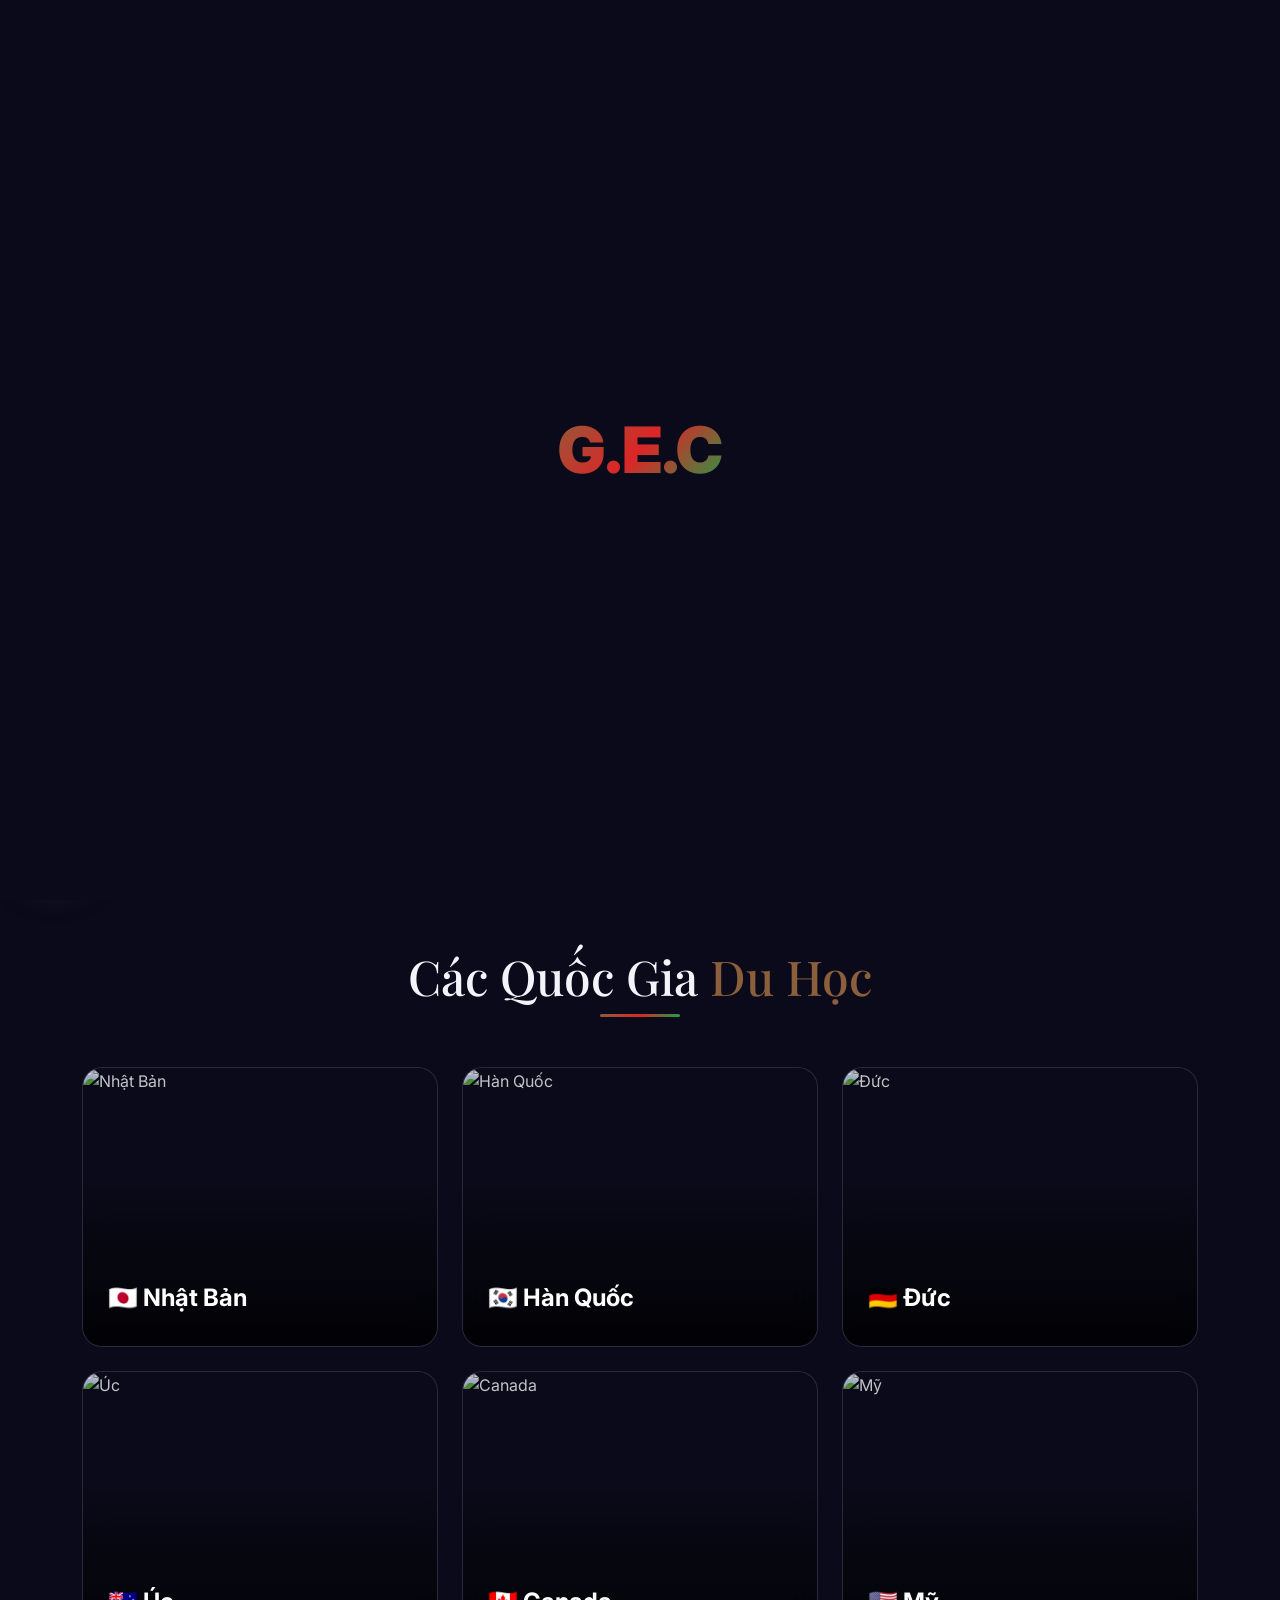
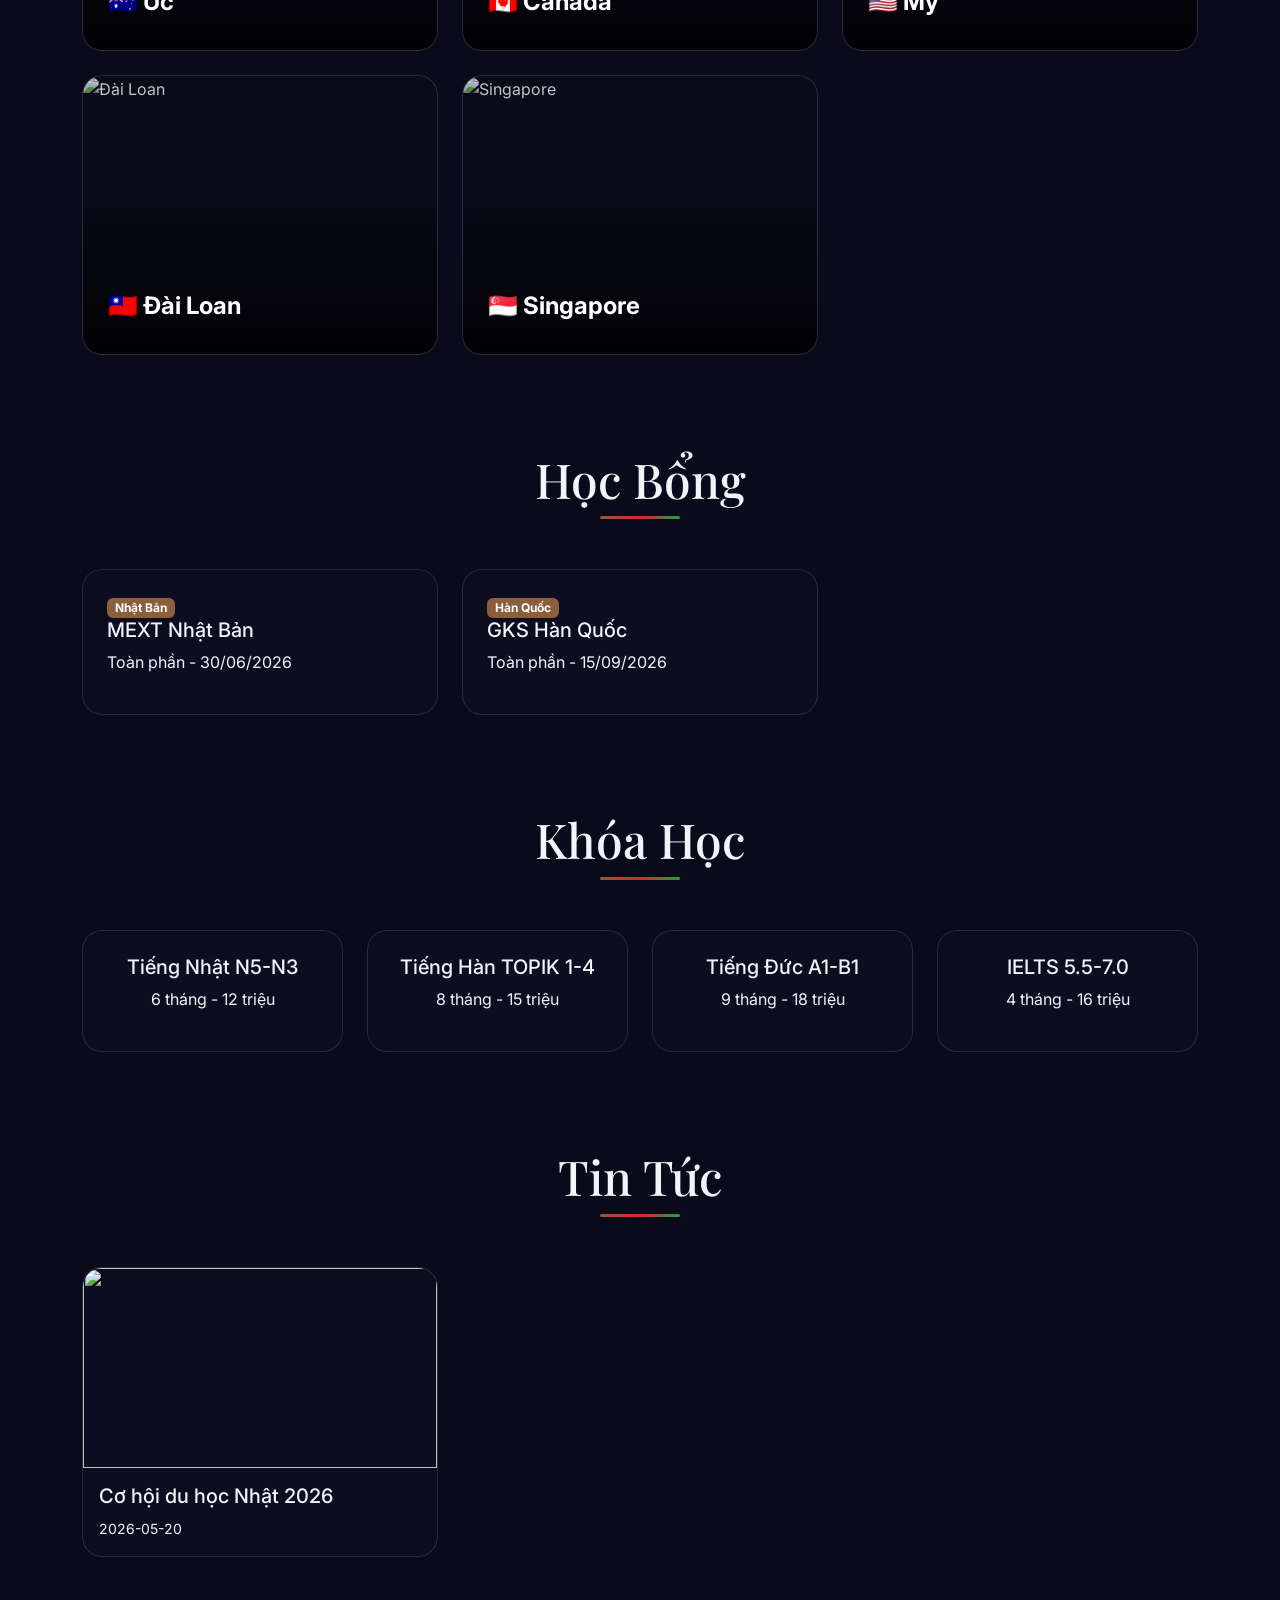
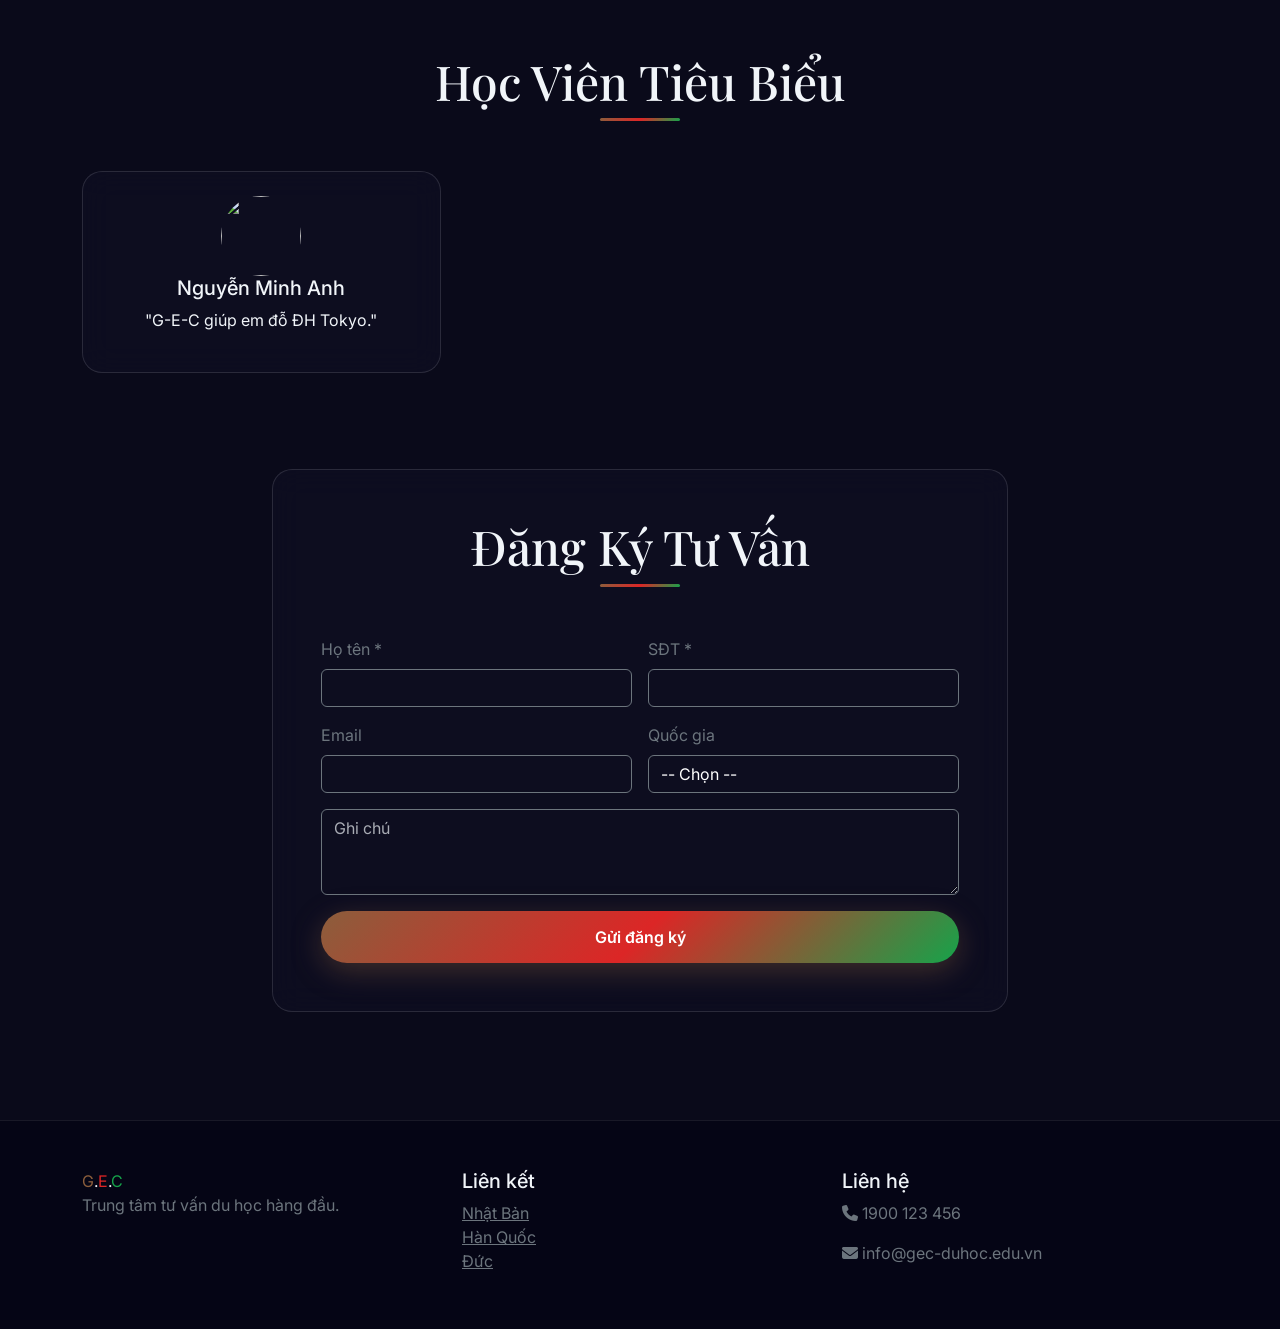
==== index.html @ 35c741fc "Create index.html" ====
<!DOCTYPE html>
<html lang="vi" data-bs-theme="dark">
<head>
  <meta charset="UTF-8">
  <meta name="viewport" content="width=device-width, initial-scale=1.0">
  <title>G-E-C Du Học - Chắp Cánh Ước Mơ Toàn Cầu</title>
  <link href="https://fonts.googleapis.com/css2?family=Inter:wght@300..900&family=Playfair+Display:wght@600;700;800&display=swap" rel="stylesheet">
  <link rel="stylesheet" href="https://cdnjs.cloudflare.com/ajax/libs/font-awesome/6.5.1/css/all.min.css">
  <link rel="stylesheet" href="https://cdn.jsdelivr.net/npm/aos@2.3.4/dist/aos.css">
  <link rel="stylesheet" href="https://cdn.jsdelivr.net/npm/swiper@11/swiper-bundle.min.css">
  <link href="https://cdn.jsdelivr.net/npm/bootstrap@5.3.3/dist/css/bootstrap.min.css" rel="stylesheet">
  <link rel="stylesheet" href="css/style.css">
</head>
<body>
  <div id="loading-screen" style="position:fixed;inset:0;background:#0a0a1a;display:flex;align-items:center;justify-content:center;z-index:99999;">
    <div style="font-size:4rem;font-weight:900;background:linear-gradient(135deg,#8B5E3C,#DC2626,#16A34A);-webkit-background-clip:text;-webkit-text-fill-color:transparent;">G.E.C</div>
  </div>

  <nav class="navbar navbar-expand-lg navbar-glass fixed-top">
    <div class="container">
      <a class="navbar-brand" href="index.html"><span class="logo-g">G</span>.<span class="logo-e">E</span>.<span class="logo-c">C</span> <small style="color:#cbd5e1;">Du Học</small></a>
      <button class="navbar-toggler" type="button" data-bs-toggle="collapse" data-bs-target="#navbarNav">
        <span class="navbar-toggler-icon" style="filter:invert(1)"></span>
      </button>
      <div class="collapse navbar-collapse" id="navbarNav">
        <ul class="navbar-nav ms-auto">
          <li class="nav-item"><a class="nav-link active" href="index.html">Trang chủ</a></li>
          <li class="nav-item"><a class="nav-link" href="#duhoc">Du học</a></li>
          <li class="nav-item"><a class="nav-link" href="#hocbong">Học bổng</a></li>
          <li class="nav-item"><a class="nav-link" href="#khoahoc">Khóa học</a></li>
          <li class="nav-item"><a class="nav-link" href="#tintuc">Tin tức</a></li>
          <li class="nav-item"><a class="nav-link" href="#hocvien">Học viên</a></li>
          <li class="nav-item"><a class="nav-link" href="#dangky">Đăng ký</a></li>
          <li class="nav-item"><button class="theme-toggle ms-2" id="themeToggle" style="background:transparent;border:none;color:#fff;font-size:1.2rem;"><i class="fas fa-moon"></i></button></li>
        </ul>
      </div>
    </div>
  </nav>

  <section class="hero-section" id="home">
    <div class="container hero-content">
      <div class="row align-items-center">
        <div class="col-lg-7">
          <h1 class="hero-title">Chắp Cánh <span class="highlight">Ước Mơ</span> Toàn Cầu</h1>
          <p class="text-secondary mb-4">Đồng hành cùng 5.000+ học viên chinh phục tri thức tại các quốc gia phát triển.</p>
          <div class="d-flex gap-3">
            <a href="#dangky" class="btn-glow">Đăng ký tư vấn</a>
            <a href="#duhoc" class="btn btn-outline-light rounded-pill px-4 py-2">Khám phá</a>
          </div>
        </div>
        <div class="col-lg-5 d-none d-lg-block text-center">
          <img src="https://placehold.co/400x400/1e1b4b/ffffff?text=G.E.C" alt="GEC" class="glass-card p-3" style="max-width:100%;border-radius:30px;">
        </div>
      </div>
    </div>
  </section>

  <section id="duhoc" class="py-5"><div class="container"><div class="section-title"><h2>Các Quốc Gia <span style="color:var(--brown);">Du Học</span></h2><div class="line"></div></div><div class="row g-4" id="countryGrid"></div></div></section>
  <section id="hocbong" class="py-5"><div class="container"><div class="section-title"><h2>Học Bổng</h2><div class="line"></div></div><div class="row g-4" id="scholarshipGrid"></div></div></section>
  <section id="khoahoc" class="py-5"><div class="container"><div class="section-title"><h2>Khóa Học</h2><div class="line"></div></div><div class="row g-4" id="courseGrid"></div></div></section>
  <section id="tintuc" class="py-5"><div class="container"><div class="section-title"><h2>Tin Tức</h2><div class="line"></div></div><div class="row g-4" id="newsGrid"></div></div></section>
  <section id="hocvien" class="py-5"><div class="container"><div class="section-title"><h2>Học Viên Tiêu Biểu</h2><div class="line"></div></div><div class="swiper studentSwiper"><div class="swiper-wrapper" id="studentSlider"></div><div class="swiper-pagination"></div><div class="swiper-button-next"></div><div class="swiper-button-prev"></div></div></div></section>

  <section id="dangky" class="py-5">
    <div class="container">
      <div class="row justify-content-center"><div class="col-lg-8">
        <div class="glass-card p-4 p-md-5">
          <div class="section-title"><h2>Đăng Ký Tư Vấn</h2><div class="line"></div></div>
          <form id="registerForm">
            <div class="row g-3">
              <div class="col-md-6"><label class="form-label text-secondary">Họ tên *</label><input type="text" class="form-control bg-transparent text-white border-secondary" id="regName" required></div>
              <div class="col-md-6"><label class="form-label text-secondary">SĐT *</label><input type="tel" class="form-control bg-transparent text-white border-secondary" id="regPhone" required></div>
              <div class="col-md-6"><label class="form-label text-secondary">Email</label><input type="email" class="form-control bg-transparent text-white border-secondary" id="regEmail"></div>
              <div class="col-md-6"><label class="form-label text-secondary">Quốc gia</label><select class="form-select bg-transparent text-white border-secondary" id="regCountry"></select></div>
              <div class="col-12"><textarea class="form-control bg-transparent text-white border-secondary" rows="3" placeholder="Ghi chú" id="regNote"></textarea></div>
              <div class="col-12"><button type="submit" class="btn-glow w-100">Gửi đăng ký</button></div>
            </div>
          </form>
          <div id="registerSuccess" class="text-center mt-3 d-none"><i class="fas fa-check-circle text-success fa-3x"></i><p class="mt-2">Đăng ký thành công!</p></div>
        </div>
      </div></div>
    </div>
  </section>

  <footer class="py-5"><div class="container"><div class="row"><div class="col-md-4"><div class="footer-logo"><span class="logo-g">G</span>.<span class="logo-e">E</span>.<span class="logo-c">C</span></div><p class="text-secondary">Trung tâm tư vấn du học hàng đầu.</p></div><div class="col-md-4"><h5>Liên kết</h5><a href="nhatban.html" class="d-block text-secondary">Nhật Bản</a><a href="hanquoc.html" class="d-block text-secondary">Hàn Quốc</a><a href="duc.html" class="d-block text-secondary">Đức</a></div><div class="col-md-4"><h5>Liên hệ</h5><p class="text-secondary"><i class="fas fa-phone"></i> <span id="footerPhone">1900 123 456</span></p><p class="text-secondary"><i class="fas fa-envelope"></i> <span id="footerEmail">info@gec-duhoc.edu.vn</span></p></div></div></div></footer>

  <div class="ai-chat-bubble"><button class="ai-chat-btn" id="aiChatToggle"><i class="fas fa-robot"></i></button></div>
  <div class="ai-chat-window" id="aiChatWindow">
    <div class="ai-chat-header p-3 d-flex align-items-center gap-2" style="background:rgba(139,94,60,0.3);">
      <div style="width:40px;height:40px;border-radius:50%;background:var(--gradient-1);display:flex;align-items:center;justify-content:center;"><i class="fas fa-robot"></i></div>
      <div><strong>AI Tư Vấn</strong><br><small>24/7</small></div>
      <button class="btn-close btn-close-white ms-auto" id="aiChatClose"></button>
    </div>
    <div class="ai-chat-messages" id="aiChatMessages"><div class="ai-message bot">👋 Chào bạn, tôi có thể giúp gì?</div></div>
    <div class="ai-chat-input"><input type="text" placeholder="Nhập câu hỏi..." id="aiChatInput"><button id="aiChatSend"><i class="fas fa-paper-plane"></i></button></div>
  </div>

  <div class="floating-dock">
    <div class="dock-menu" id="dockMenu"></div>
    <button class="dock-toggle" id="dockToggle"><i class="fas fa-comments"></i></button>
  </div>

  <script src="https://cdn.jsdelivr.net/npm/bootstrap@5.3.3/dist/js/bootstrap.bundle.min.js"></script>
  <script src="https://cdn.jsdelivr.net/npm/aos@2.3.4/dist/aos.js"></script>
  <script src="https://cdn.jsdelivr.net/npm/swiper@11/swiper-bundle.min.js"></script>
  <script src="js/gist-api.js"></script>
  <script src="js/app.js"></script>
  <script>
    document.getElementById('themeToggle').onclick = () => {
      const html = document.documentElement;
      const next = html.getAttribute('data-bs-theme') === 'dark' ? 'light' : 'dark';
      html.setAttribute('data-bs-theme', next);
      document.getElementById('themeToggle').innerHTML = next==='dark' ? '<i class="fas fa-moon"></i>' : '<i class="fas fa-sun"></i>';
      localStorage.setItem('gec_theme', next);
    };
    window.addEventListener('load', () => {
      // Cập nhật select quốc gia
      const select = document.getElementById('regCountry');
      if (select && siteData) {
        select.innerHTML = '<option value="">-- Chọn --</option>' + siteData.countries.map(c => `<option>${c.name}</option>`).join('');
      }
      // Cập nhật footer liên hệ
      document.getElementById('footerPhone').textContent = siteData.siteConfig.phone;
      document.getElementById('footerEmail').textContent = siteData.siteConfig.email;
    });
  </script>
</body>
</html>
---- css/style.css ----
:root {
  --brown: #8B5E3C;
  --red: #DC2626;
  --green: #16A34A;
  --primary: var(--brown);
  --secondary: var(--red);
  --accent: var(--green);
  --glass-bg: rgba(255, 255, 255, 0.05);
  --glass-border: rgba(255, 255, 255, 0.12);
  --text-primary: #f1f5f9;
  --text-secondary: #cbd5e1;
  --bg-dark: #0a0a1a;
  --bg-card: rgba(15, 15, 35, 0.7);
  --gradient-1: linear-gradient(135deg, var(--brown), var(--red), var(--green));
  --gradient-2: linear-gradient(135deg, #1e1b4b, #0f0a2e, #0a1a2e);
}
[data-bs-theme="light"] {
  --glass-bg: rgba(255, 255, 255, 0.6);
  --glass-border: rgba(0, 0, 0, 0.1);
  --text-primary: #1e293b;
  --text-secondary: #475569;
  --bg-dark: #f8fafc;
  --bg-card: rgba(255, 255, 255, 0.8);
}
* { margin:0; padding:0; box-sizing:border-box; }
body {
  font-family: 'Inter', sans-serif;
  background: var(--bg-dark);
  color: var(--text-primary);
  overflow-x: hidden;
  transition: background 0.5s, color 0.5s;
}
.glass {
  background: var(--glass-bg);
  backdrop-filter: blur(20px);
  -webkit-backdrop-filter: blur(20px);
  border: 1px solid var(--glass-border);
  border-radius: 20px;
}
.glass-card {
  background: var(--bg-card);
  backdrop-filter: blur(15px);
  -webkit-backdrop-filter: blur(15px);
  border: 1px solid var(--glass-border);
  border-radius: 20px;
  transition: all 0.4s;
  overflow: hidden;
}
.glass-card:hover {
  transform: translateY(-8px);
  box-shadow: 0 20px 60px rgba(0,0,0,0.3);
}
.navbar-glass {
  background: rgba(10,10,26,0.7);
  backdrop-filter: blur(30px);
  border-bottom: 1px solid rgba(255,255,255,0.08);
  padding: 12px 0;
  transition: 0.4s;
}
.navbar-glass.scrolled {
  background: rgba(10,10,26,0.9);
  box-shadow: 0 4px 30px rgba(0,0,0,0.5);
  padding: 8px 0;
}
.navbar-brand { font-weight:900; font-size:1.8rem; }
.logo-g { color: var(--brown); }
.logo-e { color: var(--red); }
.logo-c { color: var(--green); }
.hero-section {
  min-height: 100vh;
  display: flex;
  align-items: center;
  background: var(--gradient-2);
  position: relative;
  overflow: hidden;
}
.hero-content { position: relative; z-index:2; padding: 120px 0 60px; }
.hero-title {
  font-family: 'Playfair Display', serif;
  font-size: clamp(2.5rem, 6vw, 5rem);
  font-weight: 800;
}
.highlight {
  background: var(--gradient-1);
  -webkit-background-clip: text;
  -webkit-text-fill-color: transparent;
}
.btn-glow {
  padding: 14px 36px;
  border-radius: 50px;
  background: var(--gradient-1);
  color: #fff;
  font-weight: 600;
  border: none;
  box-shadow: 0 8px 30px rgba(139,94,60,0.4);
  text-decoration: none;
  display: inline-block;
  transition: 0.4s;
}
.btn-glow:hover { transform: translateY(-3px); box-shadow: 0 12px 40px rgba(220,38,38,0.5); color: #fff; }
.section-title { text-align: center; margin-bottom: 50px; }
.section-title h2 { font-family: 'Playfair Display', serif; font-size: clamp(2rem,4vw,3rem); }
.section-title .line { width: 80px; height: 3px; border-radius: 3px; background: var(--gradient-1); margin: 0 auto; }
.country-card {
  display: block;
  position: relative;
  border-radius: 20px;
  overflow: hidden;
  height: 280px;
  cursor: pointer;
  text-decoration: none;
  color: inherit;
  transition: 0.4s;
}
.country-card img { width: 100%; height: 100%; object-fit: cover; transition: 0.6s; }
.country-card:hover img { transform: scale(1.1); }
.country-overlay {
  position: absolute; inset: 0;
  background: linear-gradient(to top, rgba(0,0,0,0.85) 0%, rgba(0,0,0,0.2) 60%);
  display: flex; flex-direction: column; justify-content: flex-end; padding: 25px;
}
.country-overlay h4 { color: #fff; font-weight: 700; }

/* AI Chat */
.ai-chat-bubble { position: fixed; bottom: 25px; left: 25px; z-index: 9991; }
.ai-chat-btn {
  width: 60px; height: 60px; border-radius: 50%;
  background: var(--gradient-1); border: none; color: #fff;
  font-size: 1.5rem; box-shadow: 0 8px 35px rgba(139,94,60,0.6);
  animation: pulse-glow 2s infinite; cursor: pointer;
}
@keyframes pulse-glow {
  0%,100% { box-shadow: 0 8px 35px rgba(139,94,60,0.6); }
  50% { box-shadow: 0 8px 50px rgba(220,38,38,0.8); }
}
.ai-chat-window {
  position: fixed; bottom: 100px; left: 25px; width: 380px; max-width: 90vw;
  max-height: 550px; background: rgba(15,15,35,0.95); backdrop-filter: blur(30px);
  border: 1px solid rgba(255,255,255,0.15); border-radius: 20px;
  display: flex; flex-direction: column;
  transform: scale(0); opacity: 0; transform-origin: bottom left;
  transition: 0.4s; z-index: 9992;
}
.ai-chat-window.open { transform: scale(1); opacity: 1; }
.ai-chat-messages { flex:1; overflow-y:auto; padding:16px; display:flex; flex-direction:column; gap:10px; max-height:350px; }
.ai-message { padding:10px 16px; border-radius:16px; max-width:85%; font-size:0.9rem; }
.ai-message.bot { background: rgba(255,255,255,0.08); align-self:flex-start; }
.ai-message.user { background: rgba(139,94,60,0.4); align-self:flex-end; }
.ai-chat-input { padding:12px 16px; border-top:1px solid rgba(255,255,255,0.1); display:flex; gap:8px; }
.ai-chat-input input { flex:1; background: rgba(255,255,255,0.06); border:1px solid rgba(255,255,255,0.15); border-radius:25px; padding:10px 18px; color:#fff; outline:none; }
.ai-chat-input button { width:42px; height:42px; border-radius:50%; background:var(--gradient-1); border:none; color:#fff; }

/* Floating Dock */
.floating-dock { position: fixed; bottom: 25px; right: 25px; z-index: 9990; display: flex; flex-direction: column; gap: 8px; }
.dock-item { width:48px; height:48px; border-radius:50%; background:var(--glass-bg); backdrop-filter:blur(15px); border:1px solid var(--glass-border); display:flex; align-items:center; justify-content:center; color:#fff; font-size:1.2rem; transition:0.3s; text-decoration:none; }
.dock-item:hover { transform:scale(1.15); background: rgba(139,94,60,0.3); }
.dock-toggle { width:48px; height:48px; border-radius:50%; background:var(--gradient-1); border:none; color:#fff; font-size:1.4rem; cursor:pointer; }
.dock-menu { max-height:0; overflow:hidden; transition:max-height 0.4s; display:flex; flex-direction:column; gap:8px; }
.dock-menu.open { max-height:500px; }

footer { background: rgba(5,5,20,0.9); padding: 60px 0 30px; margin-top: 60px; border-top: 1px solid rgba(255,255,255,0.08); }
.form-control, .form-select { background: rgba(255,255,255,0.06); border: 1px solid rgba(255,255,255,0.15); color: #fff; }
.form-control:focus { background: rgba(255,255,255,0.1); color: #fff; box-shadow: 0 0 0 0.25rem rgba(139,94,60,0.25); }
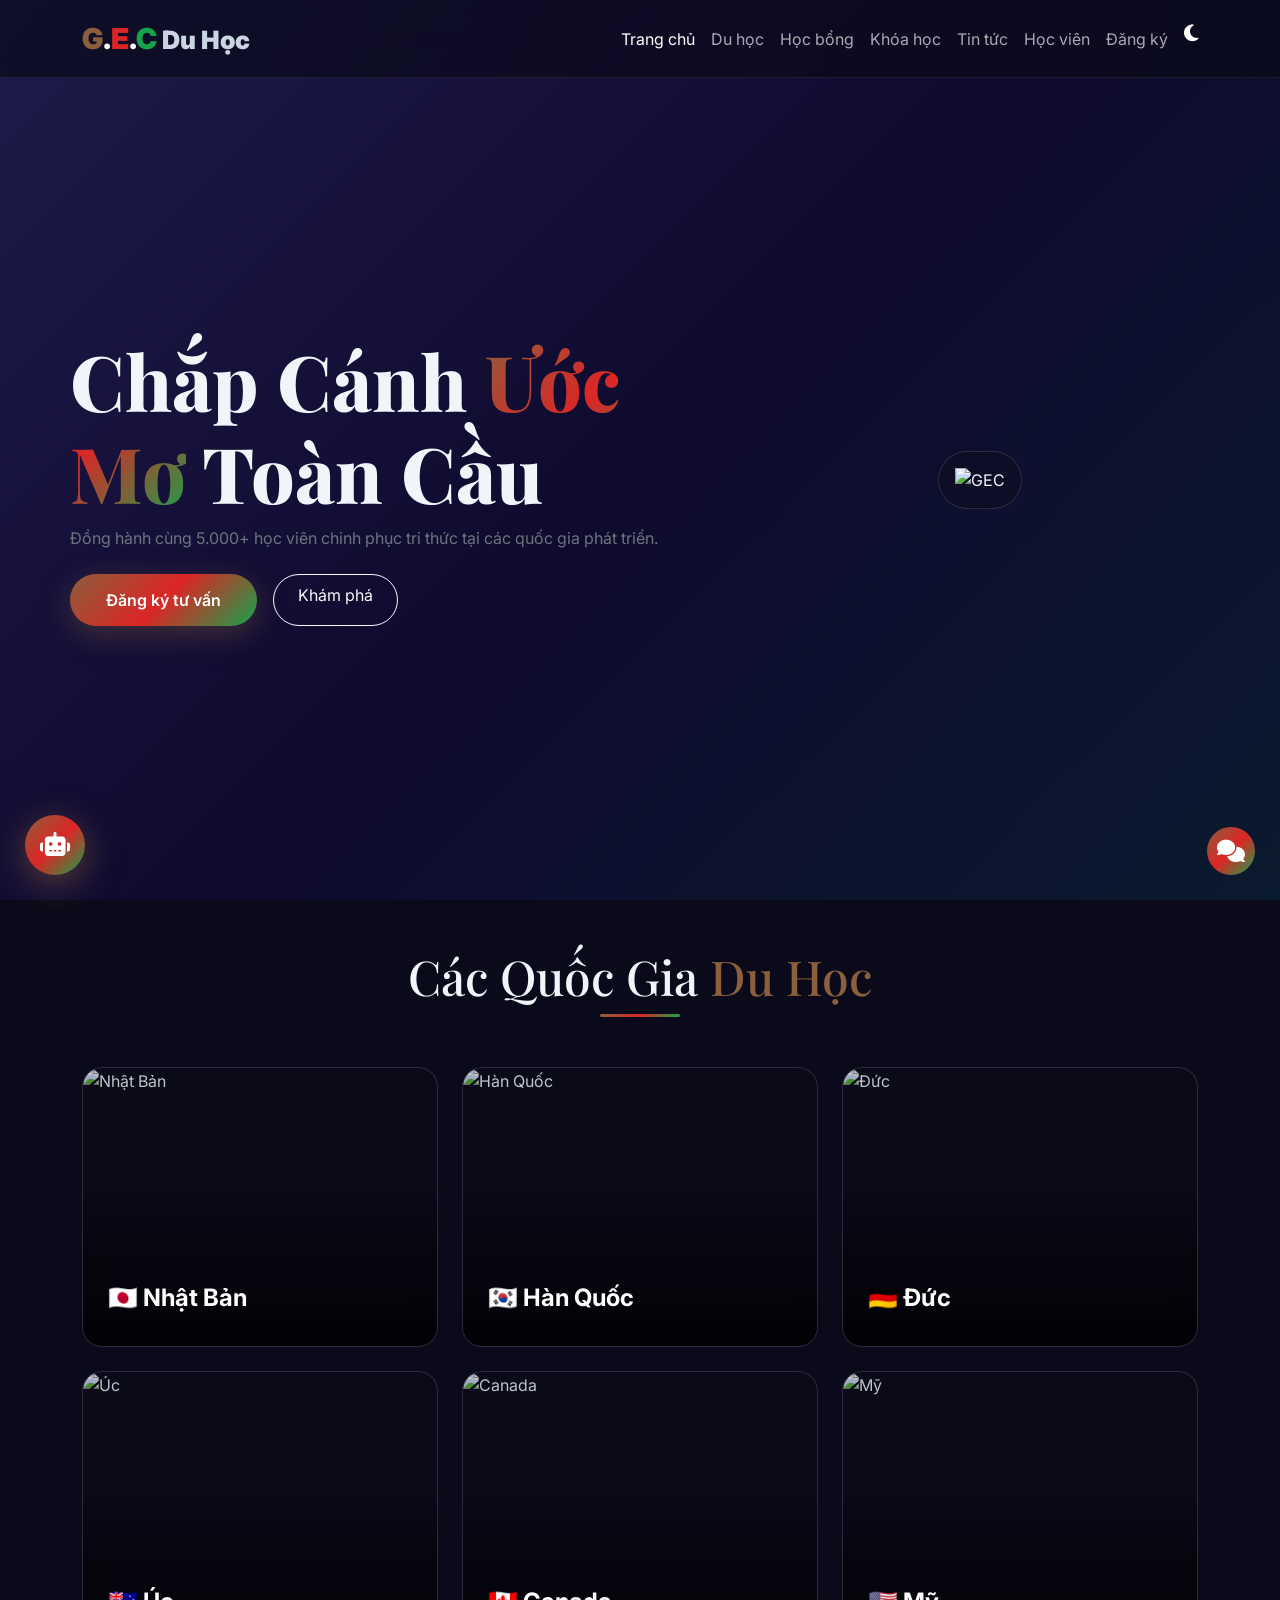
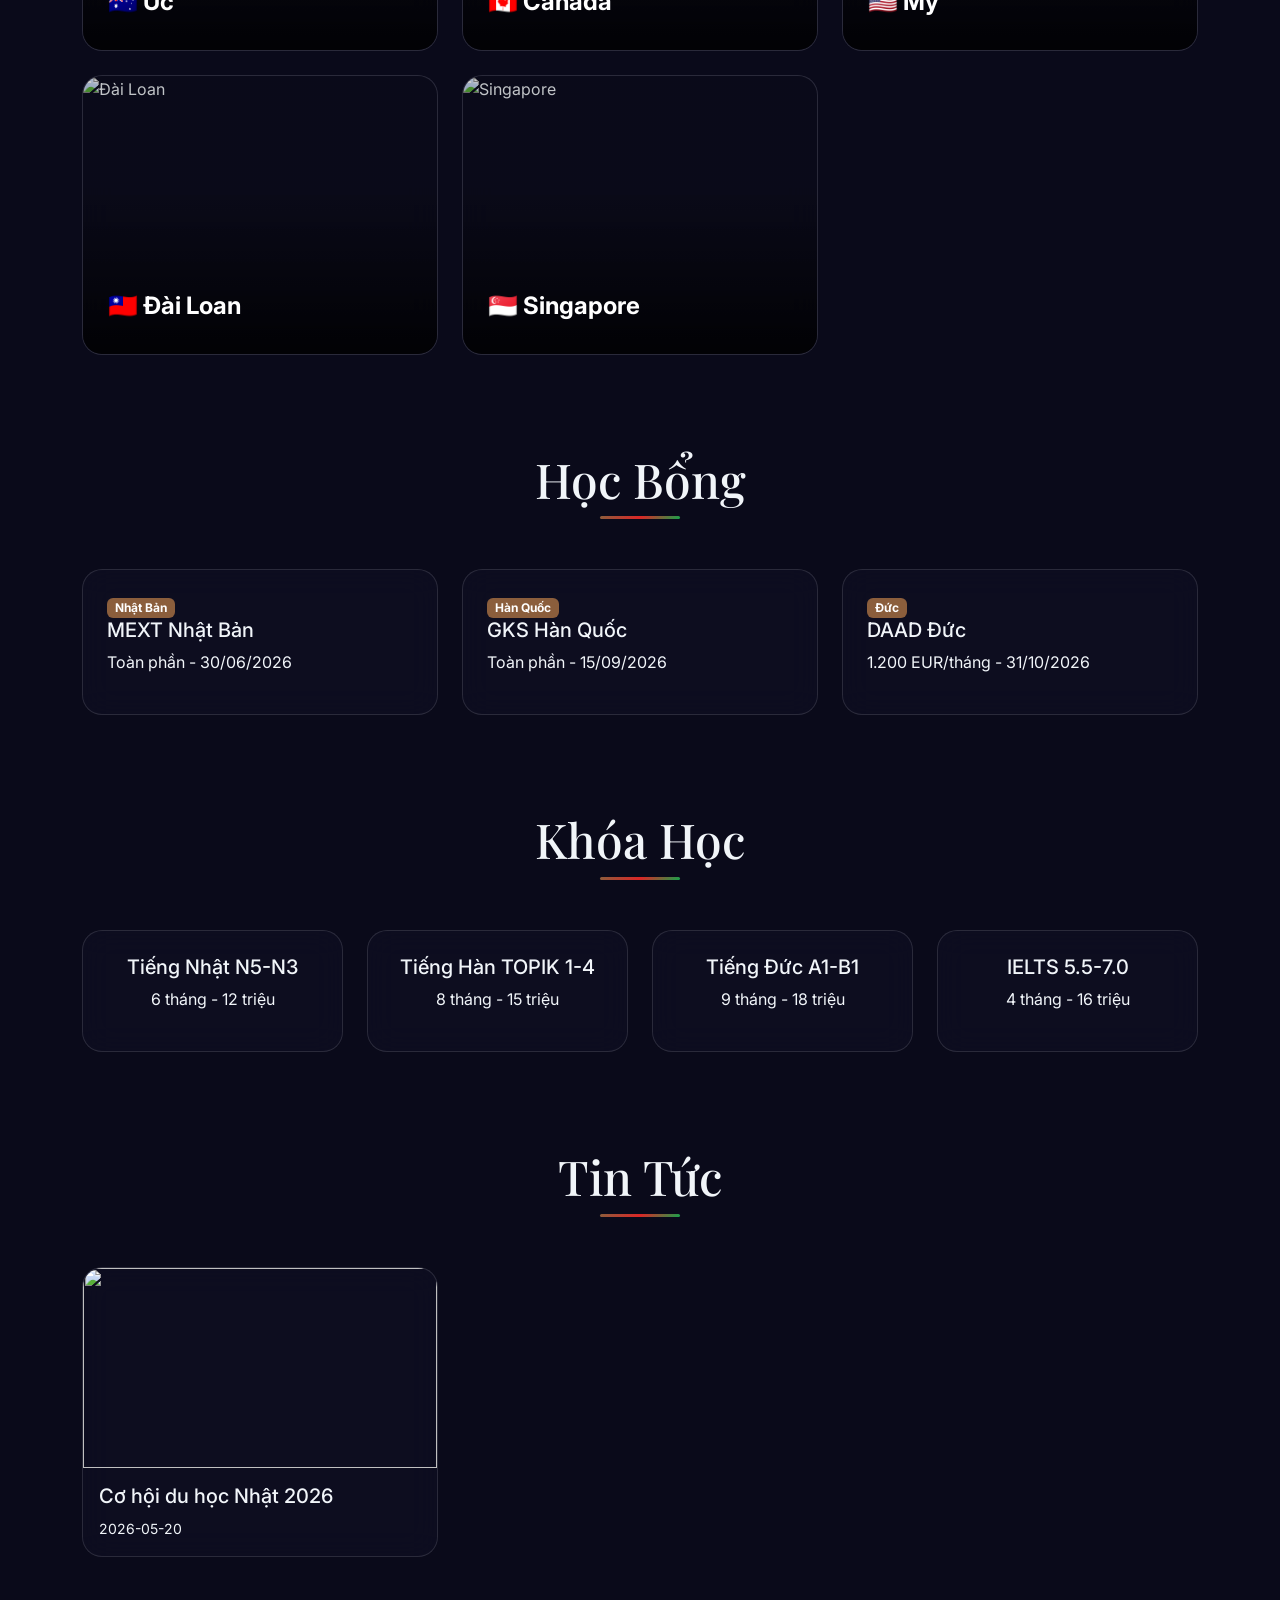
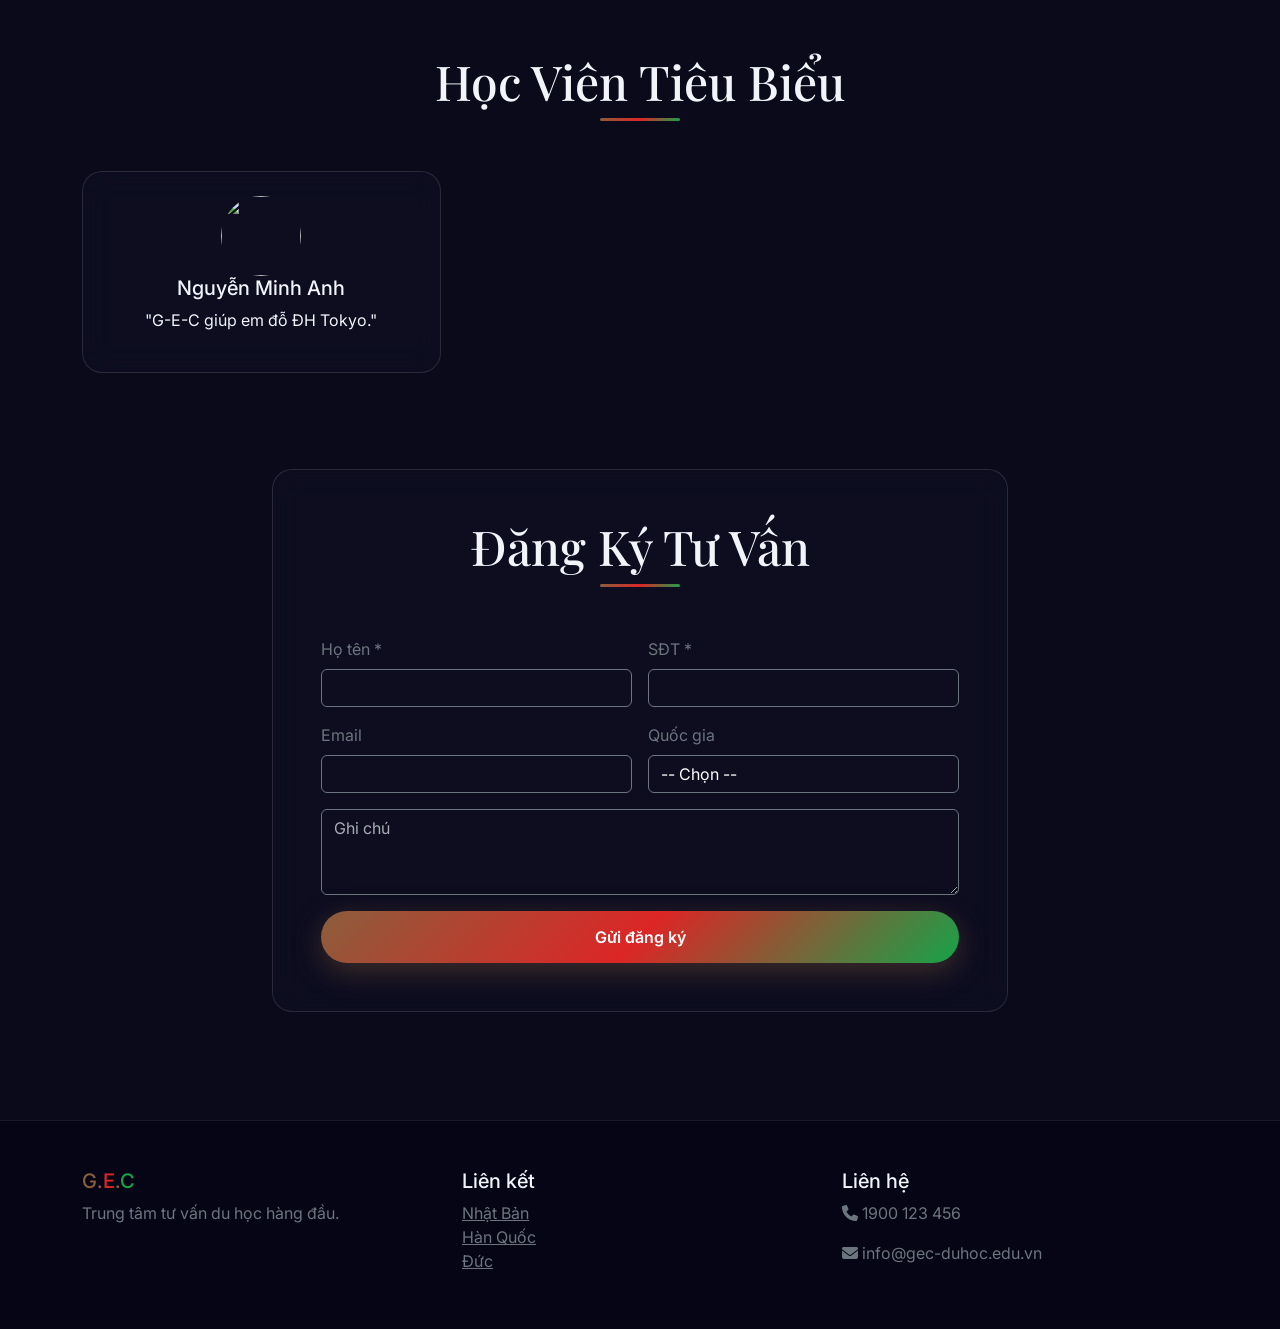
==== commit 631f7062: "Update index.html" ====
--- a/index.html
+++ b/index.html
@@ -4,6 +4,8 @@
   <meta charset="UTF-8">
   <meta name="viewport" content="width=device-width, initial-scale=1.0">
   <title>G-E-C Du Học - Chắp Cánh Ước Mơ Toàn Cầu</title>
+  <meta name="description" content="Trung tâm du học G-E-C - Nhật, Hàn, Đức, Úc, Canada, Mỹ, Đài Loan, Singapore">
+  <link id="dynamicFavicon" rel="icon" href="">
   <link href="https://fonts.googleapis.com/css2?family=Inter:wght@300..900&family=Playfair+Display:wght@600;700;800&display=swap" rel="stylesheet">
   <link rel="stylesheet" href="https://cdnjs.cloudflare.com/ajax/libs/font-awesome/6.5.1/css/all.min.css">
   <link rel="stylesheet" href="https://cdn.jsdelivr.net/npm/aos@2.3.4/dist/aos.css">
@@ -12,10 +14,18 @@
   <link rel="stylesheet" href="css/style.css">
 </head>
 <body>
-  <div id="loading-screen" style="position:fixed;inset:0;background:#0a0a1a;display:flex;align-items:center;justify-content:center;z-index:99999;">
-    <div style="font-size:4rem;font-weight:900;background:linear-gradient(135deg,#8B5E3C,#DC2626,#16A34A);-webkit-background-clip:text;-webkit-text-fill-color:transparent;">G.E.C</div>
+  <!-- Loading screen -->
+  <div id="loading-screen" style="position:fixed;inset:0;background:#0a0a1a;display:flex;flex-direction:column;align-items:center;justify-content:center;z-index:99999;transition:opacity 0.6s;">
+    <img id="loaderLogo" src="" style="max-width:150px;max-height:150px;object-fit:contain;display:none;">
+    <div id="loaderText" style="font-size:4rem;font-weight:900;letter-spacing:2px;">
+      <span style="color:#8B5E3C;">G</span>.
+      <span style="color:#DC2626;">E</span>.
+      <span style="color:#16A34A;">C</span>
+    </div>
+    <div style="width:50px;height:50px;border:3px solid rgba(255,255,255,0.1);border-top-color:#16A34A;border-radius:50%;animation:spin 0.8s linear infinite;margin-top:20px;"></div>
   </div>
 
+  <!-- Navbar -->
   <nav class="navbar navbar-expand-lg navbar-glass fixed-top">
     <div class="container">
       <a class="navbar-brand" href="index.html"><span class="logo-g">G</span>.<span class="logo-e">E</span>.<span class="logo-c">C</span> <small style="color:#cbd5e1;">Du Học</small></a>
@@ -37,6 +47,7 @@
     </div>
   </nav>
 
+  <!-- Hero -->
   <section class="hero-section" id="home">
     <div class="container hero-content">
       <div class="row align-items-center">
@@ -55,35 +66,87 @@
     </div>
   </section>
 
-  <section id="duhoc" class="py-5"><div class="container"><div class="section-title"><h2>Các Quốc Gia <span style="color:var(--brown);">Du Học</span></h2><div class="line"></div></div><div class="row g-4" id="countryGrid"></div></div></section>
-  <section id="hocbong" class="py-5"><div class="container"><div class="section-title"><h2>Học Bổng</h2><div class="line"></div></div><div class="row g-4" id="scholarshipGrid"></div></div></section>
-  <section id="khoahoc" class="py-5"><div class="container"><div class="section-title"><h2>Khóa Học</h2><div class="line"></div></div><div class="row g-4" id="courseGrid"></div></div></section>
-  <section id="tintuc" class="py-5"><div class="container"><div class="section-title"><h2>Tin Tức</h2><div class="line"></div></div><div class="row g-4" id="newsGrid"></div></div></section>
-  <section id="hocvien" class="py-5"><div class="container"><div class="section-title"><h2>Học Viên Tiêu Biểu</h2><div class="line"></div></div><div class="swiper studentSwiper"><div class="swiper-wrapper" id="studentSlider"></div><div class="swiper-pagination"></div><div class="swiper-button-next"></div><div class="swiper-button-prev"></div></div></div></section>
-
-  <section id="dangky" class="py-5">
+  <!-- Du học -->
+  <section id="duhoc" class="py-5">
     <div class="container">
-      <div class="row justify-content-center"><div class="col-lg-8">
-        <div class="glass-card p-4 p-md-5">
-          <div class="section-title"><h2>Đăng Ký Tư Vấn</h2><div class="line"></div></div>
-          <form id="registerForm">
-            <div class="row g-3">
-              <div class="col-md-6"><label class="form-label text-secondary">Họ tên *</label><input type="text" class="form-control bg-transparent text-white border-secondary" id="regName" required></div>
-              <div class="col-md-6"><label class="form-label text-secondary">SĐT *</label><input type="tel" class="form-control bg-transparent text-white border-secondary" id="regPhone" required></div>
-              <div class="col-md-6"><label class="form-label text-secondary">Email</label><input type="email" class="form-control bg-transparent text-white border-secondary" id="regEmail"></div>
-              <div class="col-md-6"><label class="form-label text-secondary">Quốc gia</label><select class="form-select bg-transparent text-white border-secondary" id="regCountry"></select></div>
-              <div class="col-12"><textarea class="form-control bg-transparent text-white border-secondary" rows="3" placeholder="Ghi chú" id="regNote"></textarea></div>
-              <div class="col-12"><button type="submit" class="btn-glow w-100">Gửi đăng ký</button></div>
-            </div>
-          </form>
-          <div id="registerSuccess" class="text-center mt-3 d-none"><i class="fas fa-check-circle text-success fa-3x"></i><p class="mt-2">Đăng ký thành công!</p></div>
-        </div>
-      </div></div>
+      <div class="section-title"><h2>Các Quốc Gia <span style="color:var(--brown);">Du Học</span></h2><div class="line"></div></div>
+      <div class="row g-4" id="countryGrid"></div>
     </div>
   </section>
 
-  <footer class="py-5"><div class="container"><div class="row"><div class="col-md-4"><div class="footer-logo"><span class="logo-g">G</span>.<span class="logo-e">E</span>.<span class="logo-c">C</span></div><p class="text-secondary">Trung tâm tư vấn du học hàng đầu.</p></div><div class="col-md-4"><h5>Liên kết</h5><a href="nhatban.html" class="d-block text-secondary">Nhật Bản</a><a href="hanquoc.html" class="d-block text-secondary">Hàn Quốc</a><a href="duc.html" class="d-block text-secondary">Đức</a></div><div class="col-md-4"><h5>Liên hệ</h5><p class="text-secondary"><i class="fas fa-phone"></i> <span id="footerPhone">1900 123 456</span></p><p class="text-secondary"><i class="fas fa-envelope"></i> <span id="footerEmail">info@gec-duhoc.edu.vn</span></p></div></div></div></footer>
+  <!-- Học bổng -->
+  <section id="hocbong" class="py-5">
+    <div class="container">
+      <div class="section-title"><h2>Học Bổng</h2><div class="line"></div></div>
+      <div class="row g-4" id="scholarshipGrid"></div>
+    </div>
+  </section>
 
+  <!-- Khóa học -->
+  <section id="khoahoc" class="py-5">
+    <div class="container">
+      <div class="section-title"><h2>Khóa Học</h2><div class="line"></div></div>
+      <div class="row g-4" id="courseGrid"></div>
+    </div>
+  </section>
+
+  <!-- Tin tức -->
+  <section id="tintuc" class="py-5">
+    <div class="container">
+      <div class="section-title"><h2>Tin Tức</h2><div class="line"></div></div>
+      <div class="row g-4" id="newsGrid"></div>
+    </div>
+  </section>
+
+  <!-- Học viên -->
+  <section id="hocvien" class="py-5">
+    <div class="container">
+      <div class="section-title"><h2>Học Viên Tiêu Biểu</h2><div class="line"></div></div>
+      <div class="swiper studentSwiper">
+        <div class="swiper-wrapper" id="studentSlider"></div>
+        <div class="swiper-pagination"></div>
+        <div class="swiper-button-next"></div>
+        <div class="swiper-button-prev"></div>
+      </div>
+    </div>
+  </section>
+
+  <!-- Đăng ký -->
+  <section id="dangky" class="py-5">
+    <div class="container">
+      <div class="row justify-content-center">
+        <div class="col-lg-8">
+          <div class="glass-card p-4 p-md-5">
+            <div class="section-title"><h2>Đăng Ký Tư Vấn</h2><div class="line"></div></div>
+            <form id="registerForm">
+              <div class="row g-3">
+                <div class="col-md-6"><label class="form-label text-secondary">Họ tên *</label><input type="text" class="form-control bg-transparent text-white border-secondary" id="regName" required></div>
+                <div class="col-md-6"><label class="form-label text-secondary">SĐT *</label><input type="tel" class="form-control bg-transparent text-white border-secondary" id="regPhone" required></div>
+                <div class="col-md-6"><label class="form-label text-secondary">Email</label><input type="email" class="form-control bg-transparent text-white border-secondary" id="regEmail"></div>
+                <div class="col-md-6"><label class="form-label text-secondary">Quốc gia</label><select class="form-select bg-transparent text-white border-secondary" id="regCountry"></select></div>
+                <div class="col-12"><textarea class="form-control bg-transparent text-white border-secondary" rows="3" placeholder="Ghi chú" id="regNote"></textarea></div>
+                <div class="col-12"><button type="submit" class="btn-glow w-100">Gửi đăng ký</button></div>
+              </div>
+            </form>
+            <div id="registerSuccess" class="text-center mt-3 d-none"><i class="fas fa-check-circle text-success fa-3x"></i><p class="mt-2">Đăng ký thành công!</p></div>
+          </div>
+        </div>
+      </div>
+    </div>
+  </section>
+
+  <!-- Footer -->
+  <footer class="py-5">
+    <div class="container">
+      <div class="row">
+        <div class="col-md-4"><h5 class="logo-g">G</span>.<span class="logo-e">E</span>.<span class="logo-c">C</span></h5><p class="text-secondary">Trung tâm tư vấn du học hàng đầu.</p></div>
+        <div class="col-md-4"><h5>Liên kết</h5><a href="nhatban.html" class="d-block text-secondary">Nhật Bản</a><a href="hanquoc.html" class="d-block text-secondary">Hàn Quốc</a><a href="duc.html" class="d-block text-secondary">Đức</a></div>
+        <div class="col-md-4"><h5>Liên hệ</h5><p class="text-secondary"><i class="fas fa-phone"></i> <span id="footerPhone"></span></p><p class="text-secondary"><i class="fas fa-envelope"></i> <span id="footerEmail"></span></p></div>
+      </div>
+    </div>
+  </footer>
+
+  <!-- AI Chat & Dock -->
   <div class="ai-chat-bubble"><button class="ai-chat-btn" id="aiChatToggle"><i class="fas fa-robot"></i></button></div>
   <div class="ai-chat-window" id="aiChatWindow">
     <div class="ai-chat-header p-3 d-flex align-items-center gap-2" style="background:rgba(139,94,60,0.3);">
@@ -111,17 +174,14 @@
       const next = html.getAttribute('data-bs-theme') === 'dark' ? 'light' : 'dark';
       html.setAttribute('data-bs-theme', next);
       document.getElementById('themeToggle').innerHTML = next==='dark' ? '<i class="fas fa-moon"></i>' : '<i class="fas fa-sun"></i>';
-      localStorage.setItem('gec_theme', next);
     };
     window.addEventListener('load', () => {
-      // Cập nhật select quốc gia
+      document.getElementById('footerPhone').textContent = siteData.siteConfig.phone;
+      document.getElementById('footerEmail').textContent = siteData.siteConfig.email;
       const select = document.getElementById('regCountry');
       if (select && siteData) {
         select.innerHTML = '<option value="">-- Chọn --</option>' + siteData.countries.map(c => `<option>${c.name}</option>`).join('');
       }
-      // Cập nhật footer liên hệ
-      document.getElementById('footerPhone').textContent = siteData.siteConfig.phone;
-      document.getElementById('footerEmail').textContent = siteData.siteConfig.email;
     });
   </script>
 </body>
--- a/css/style.css
+++ b/css/style.css
@@ -2,6 +2,7 @@
   --brown: #8B5E3C;
   --red: #DC2626;
   --green: #16A34A;
+  --orange: #FF6600;
   --primary: var(--brown);
   --secondary: var(--red);
   --accent: var(--green);
@@ -33,14 +34,12 @@
 .glass {
   background: var(--glass-bg);
   backdrop-filter: blur(20px);
-  -webkit-backdrop-filter: blur(20px);
   border: 1px solid var(--glass-border);
   border-radius: 20px;
 }
 .glass-card {
   background: var(--bg-card);
   backdrop-filter: blur(15px);
-  -webkit-backdrop-filter: blur(15px);
   border: 1px solid var(--glass-border);
   border-radius: 20px;
   transition: all 0.4s;
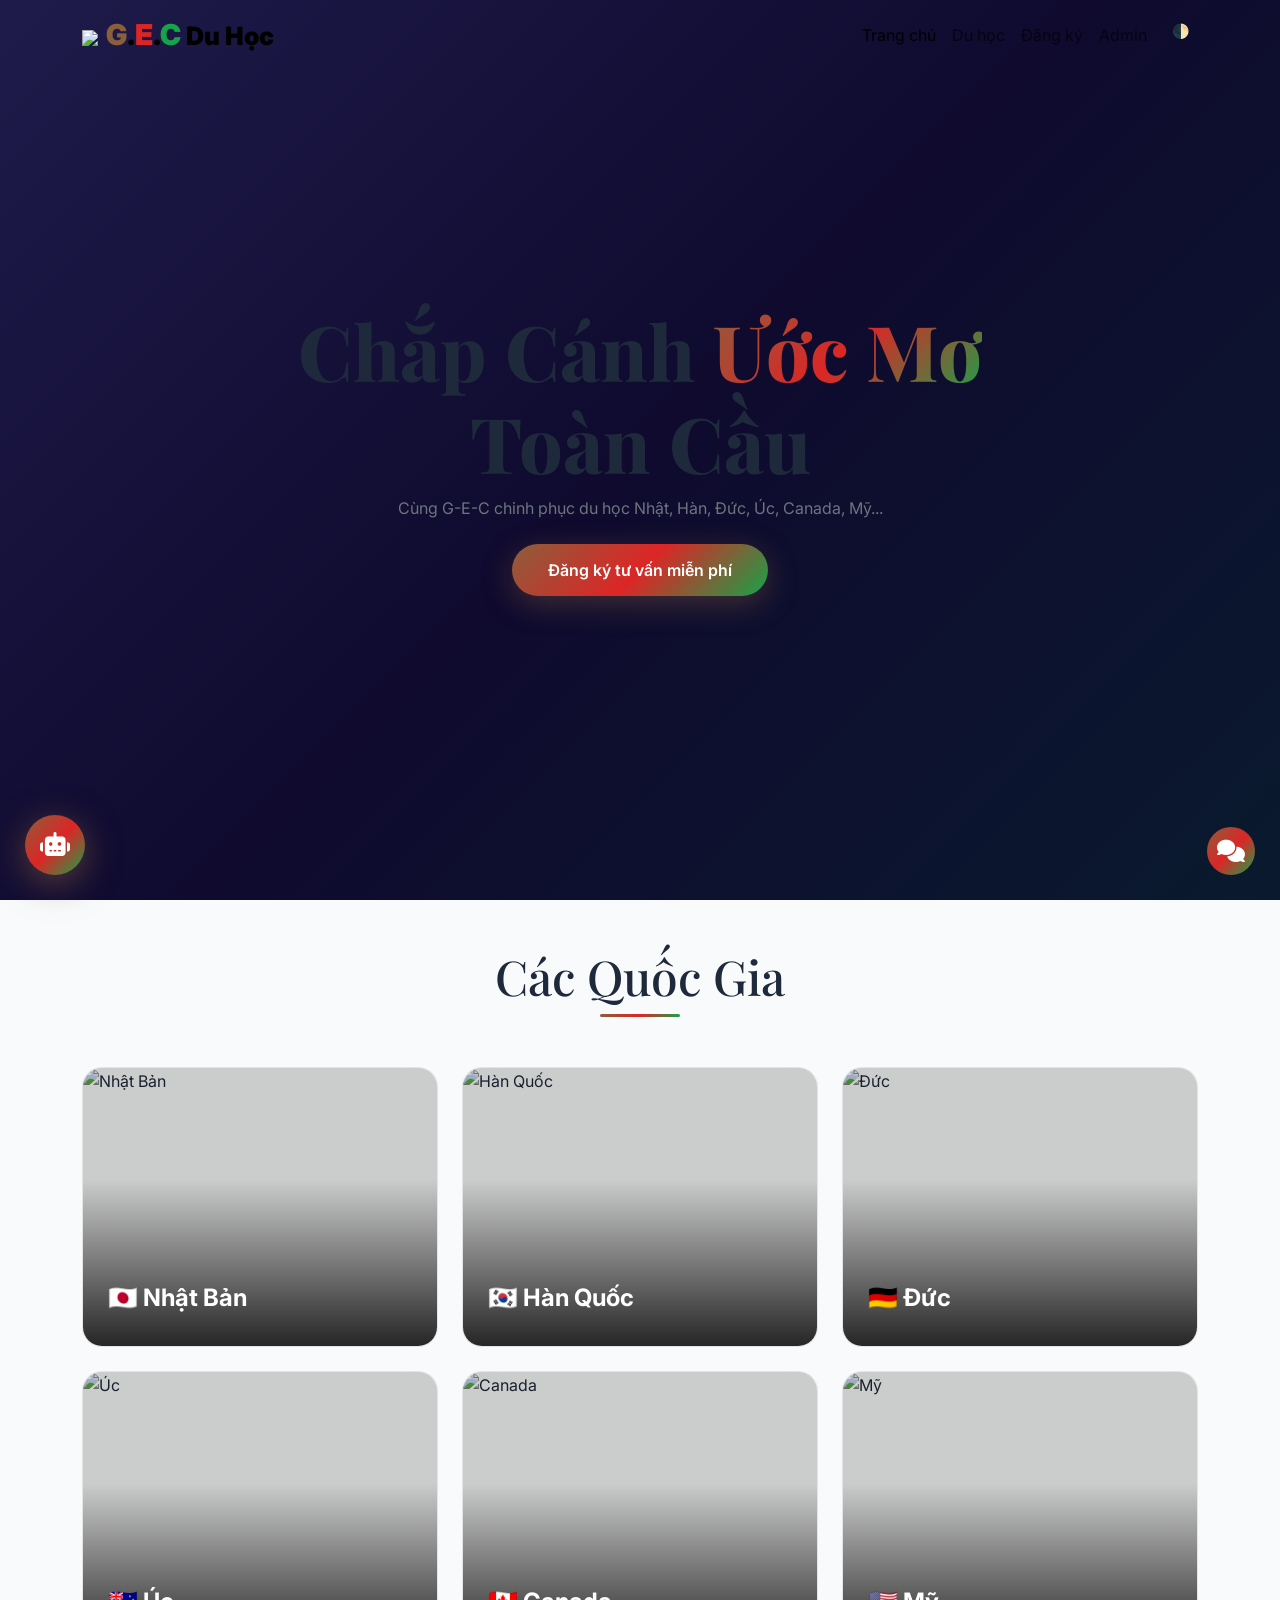
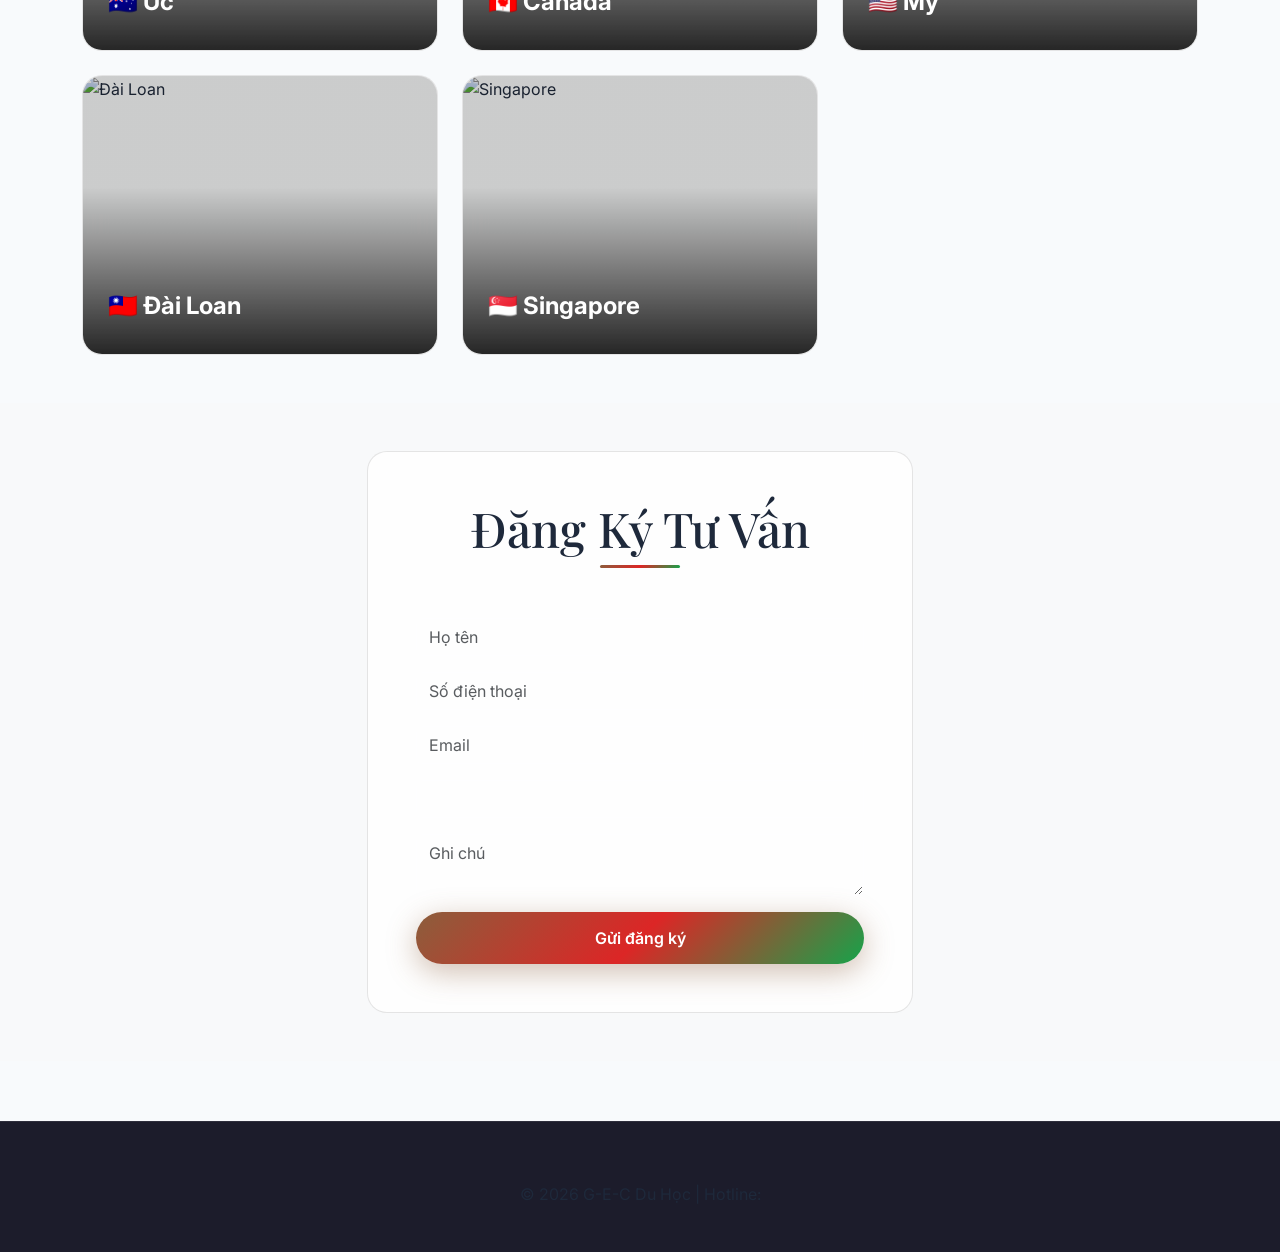
==== commit b8c12d97: "Update index.html" ====
--- a/index.html
+++ b/index.html
@@ -1,12 +1,11 @@
 <!DOCTYPE html>
-<html lang="vi" data-bs-theme="dark">
+<html lang="vi" data-bs-theme="light">
 <head>
   <meta charset="UTF-8">
   <meta name="viewport" content="width=device-width, initial-scale=1.0">
-  <title>G-E-C Du Học - Chắp Cánh Ước Mơ Toàn Cầu</title>
-  <meta name="description" content="Trung tâm du học G-E-C - Nhật, Hàn, Đức, Úc, Canada, Mỹ, Đài Loan, Singapore">
-  <link id="dynamicFavicon" rel="icon" href="">
-  <link href="https://fonts.googleapis.com/css2?family=Inter:wght@300..900&family=Playfair+Display:wght@600;700;800&display=swap" rel="stylesheet">
+  <title>G-E-C Du Học</title>
+  <link rel="icon" id="dynamicFavicon" href="https://img.upanhnhanh.com/8810234eeb91bf4e9ffdb38f28e2d106">
+  <link href="https://fonts.googleapis.com/css2?family=Inter:wght@300..900&family=Playfair+Display:wght@700;800&display=swap" rel="stylesheet">
   <link rel="stylesheet" href="https://cdnjs.cloudflare.com/ajax/libs/font-awesome/6.5.1/css/all.min.css">
   <link rel="stylesheet" href="https://cdn.jsdelivr.net/npm/aos@2.3.4/dist/aos.css">
   <link rel="stylesheet" href="https://cdn.jsdelivr.net/npm/swiper@11/swiper-bundle.min.css">
@@ -14,175 +13,71 @@
   <link rel="stylesheet" href="css/style.css">
 </head>
 <body>
-  <!-- Loading screen -->
-  <div id="loading-screen" style="position:fixed;inset:0;background:#0a0a1a;display:flex;flex-direction:column;align-items:center;justify-content:center;z-index:99999;transition:opacity 0.6s;">
-    <img id="loaderLogo" src="" style="max-width:150px;max-height:150px;object-fit:contain;display:none;">
-    <div id="loaderText" style="font-size:4rem;font-weight:900;letter-spacing:2px;">
-      <span style="color:#8B5E3C;">G</span>.
-      <span style="color:#DC2626;">E</span>.
-      <span style="color:#16A34A;">C</span>
-    </div>
-    <div style="width:50px;height:50px;border:3px solid rgba(255,255,255,0.1);border-top-color:#16A34A;border-radius:50%;animation:spin 0.8s linear infinite;margin-top:20px;"></div>
+  <div id="loading-screen" style="position:fixed;inset:0;background:#fff;display:flex;flex-direction:column;align-items:center;justify-content:center;z-index:99999;transition:opacity 0.5s;">
+    <img src="https://img.upanhnhanh.com/8810234eeb91bf4e9ffdb38f28e2d106" style="width:120px;margin-bottom:20px;" alt="GEC Logo">
+    <div style="width:50px;height:50px;border:3px solid #e2e8f0;border-top-color:#8B5E3C;border-radius:50%;animation:spin 0.8s linear infinite;"></div>
   </div>
 
-  <!-- Navbar -->
-  <nav class="navbar navbar-expand-lg navbar-glass fixed-top">
+  <nav class="navbar navbar-expand-lg fixed-top">
     <div class="container">
-      <a class="navbar-brand" href="index.html"><span class="logo-g">G</span>.<span class="logo-e">E</span>.<span class="logo-c">C</span> <small style="color:#cbd5e1;">Du Học</small></a>
-      <button class="navbar-toggler" type="button" data-bs-toggle="collapse" data-bs-target="#navbarNav">
-        <span class="navbar-toggler-icon" style="filter:invert(1)"></span>
-      </button>
-      <div class="collapse navbar-collapse" id="navbarNav">
+      <a class="navbar-brand" href="index.html"><img src="https://img.upanhnhanh.com/8810234eeb91bf4e9ffdb38f28e2d106" height="40" class="me-2 logo-img"><span class="logo-g">G</span>.<span class="logo-e">E</span>.<span class="logo-c">C</span> <small>Du Học</small></a>
+      <button class="navbar-toggler" data-bs-toggle="collapse" data-bs-target="#nav"><span class="navbar-toggler-icon"></span></button>
+      <div class="collapse navbar-collapse" id="nav">
         <ul class="navbar-nav ms-auto">
           <li class="nav-item"><a class="nav-link active" href="index.html">Trang chủ</a></li>
           <li class="nav-item"><a class="nav-link" href="#duhoc">Du học</a></li>
-          <li class="nav-item"><a class="nav-link" href="#hocbong">Học bổng</a></li>
-          <li class="nav-item"><a class="nav-link" href="#khoahoc">Khóa học</a></li>
-          <li class="nav-item"><a class="nav-link" href="#tintuc">Tin tức</a></li>
-          <li class="nav-item"><a class="nav-link" href="#hocvien">Học viên</a></li>
           <li class="nav-item"><a class="nav-link" href="#dangky">Đăng ký</a></li>
-          <li class="nav-item"><button class="theme-toggle ms-2" id="themeToggle" style="background:transparent;border:none;color:#fff;font-size:1.2rem;"><i class="fas fa-moon"></i></button></li>
+          <li class="nav-item"><a class="nav-link" href="admin.html">Admin</a></li>
+          <li class="nav-item"><button id="themeToggle" class="btn btn-sm ms-2">🌓</button></li>
         </ul>
       </div>
     </div>
   </nav>
 
-  <!-- Hero -->
   <section class="hero-section" id="home">
-    <div class="container hero-content">
-      <div class="row align-items-center">
-        <div class="col-lg-7">
-          <h1 class="hero-title">Chắp Cánh <span class="highlight">Ước Mơ</span> Toàn Cầu</h1>
-          <p class="text-secondary mb-4">Đồng hành cùng 5.000+ học viên chinh phục tri thức tại các quốc gia phát triển.</p>
-          <div class="d-flex gap-3">
-            <a href="#dangky" class="btn-glow">Đăng ký tư vấn</a>
-            <a href="#duhoc" class="btn btn-outline-light rounded-pill px-4 py-2">Khám phá</a>
-          </div>
-        </div>
-        <div class="col-lg-5 d-none d-lg-block text-center">
-          <img src="https://placehold.co/400x400/1e1b4b/ffffff?text=G.E.C" alt="GEC" class="glass-card p-3" style="max-width:100%;border-radius:30px;">
-        </div>
-      </div>
+    <div class="container text-center">
+      <h1 class="hero-title">Chắp Cánh <span class="highlight">Ước Mơ</span><br>Toàn Cầu</h1>
+      <p class="text-secondary mb-4">Cùng G-E-C chinh phục du học Nhật, Hàn, Đức, Úc, Canada, Mỹ...</p>
+      <a href="#dangky" class="btn-glow">Đăng ký tư vấn miễn phí</a>
     </div>
   </section>
 
-  <!-- Du học -->
   <section id="duhoc" class="py-5">
     <div class="container">
-      <div class="section-title"><h2>Các Quốc Gia <span style="color:var(--brown);">Du Học</span></h2><div class="line"></div></div>
+      <div class="section-title"><h2>Các Quốc Gia</h2><div class="line"></div></div>
       <div class="row g-4" id="countryGrid"></div>
     </div>
   </section>
 
-  <!-- Học bổng -->
-  <section id="hocbong" class="py-5">
+  <section id="dangky" class="py-5 bg-light">
     <div class="container">
-      <div class="section-title"><h2>Học Bổng</h2><div class="line"></div></div>
-      <div class="row g-4" id="scholarshipGrid"></div>
+      <div class="row justify-content-center"><div class="col-lg-6">
+        <div class="glass-card p-4 p-md-5">
+          <div class="section-title"><h2>Đăng Ký Tư Vấn</h2><div class="line"></div></div>
+          <form id="registerForm">
+            <input class="form-control mb-3" placeholder="Họ tên" id="regName" required>
+            <input class="form-control mb-3" placeholder="Số điện thoại" id="regPhone" required>
+            <input class="form-control mb-3" placeholder="Email" id="regEmail">
+            <select class="form-select mb-3" id="regCountry"></select>
+            <textarea class="form-control mb-3" rows="2" placeholder="Ghi chú" id="regNote"></textarea>
+            <button class="btn-glow w-100">Gửi đăng ký</button>
+          </form>
+          <div id="registerSuccess" class="text-center mt-3 d-none">✅ Đăng ký thành công!</div>
+        </div>
+      </div></div>
     </div>
   </section>
 
-  <!-- Khóa học -->
-  <section id="khoahoc" class="py-5">
-    <div class="container">
-      <div class="section-title"><h2>Khóa Học</h2><div class="line"></div></div>
-      <div class="row g-4" id="courseGrid"></div>
-    </div>
-  </section>
+  <footer class="text-center"><div class="container"><p>© 2026 G-E-C Du Học | Hotline: <span id="footerPhone"></span></p></div></footer>
 
-  <!-- Tin tức -->
-  <section id="tintuc" class="py-5">
-    <div class="container">
-      <div class="section-title"><h2>Tin Tức</h2><div class="line"></div></div>
-      <div class="row g-4" id="newsGrid"></div>
-    </div>
-  </section>
-
-  <!-- Học viên -->
-  <section id="hocvien" class="py-5">
-    <div class="container">
-      <div class="section-title"><h2>Học Viên Tiêu Biểu</h2><div class="line"></div></div>
-      <div class="swiper studentSwiper">
-        <div class="swiper-wrapper" id="studentSlider"></div>
-        <div class="swiper-pagination"></div>
-        <div class="swiper-button-next"></div>
-        <div class="swiper-button-prev"></div>
-      </div>
-    </div>
-  </section>
-
-  <!-- Đăng ký -->
-  <section id="dangky" class="py-5">
-    <div class="container">
-      <div class="row justify-content-center">
-        <div class="col-lg-8">
-          <div class="glass-card p-4 p-md-5">
-            <div class="section-title"><h2>Đăng Ký Tư Vấn</h2><div class="line"></div></div>
-            <form id="registerForm">
-              <div class="row g-3">
-                <div class="col-md-6"><label class="form-label text-secondary">Họ tên *</label><input type="text" class="form-control bg-transparent text-white border-secondary" id="regName" required></div>
-                <div class="col-md-6"><label class="form-label text-secondary">SĐT *</label><input type="tel" class="form-control bg-transparent text-white border-secondary" id="regPhone" required></div>
-                <div class="col-md-6"><label class="form-label text-secondary">Email</label><input type="email" class="form-control bg-transparent text-white border-secondary" id="regEmail"></div>
-                <div class="col-md-6"><label class="form-label text-secondary">Quốc gia</label><select class="form-select bg-transparent text-white border-secondary" id="regCountry"></select></div>
-                <div class="col-12"><textarea class="form-control bg-transparent text-white border-secondary" rows="3" placeholder="Ghi chú" id="regNote"></textarea></div>
-                <div class="col-12"><button type="submit" class="btn-glow w-100">Gửi đăng ký</button></div>
-              </div>
-            </form>
-            <div id="registerSuccess" class="text-center mt-3 d-none"><i class="fas fa-check-circle text-success fa-3x"></i><p class="mt-2">Đăng ký thành công!</p></div>
-          </div>
-        </div>
-      </div>
-    </div>
-  </section>
-
-  <!-- Footer -->
-  <footer class="py-5">
-    <div class="container">
-      <div class="row">
-        <div class="col-md-4"><h5 class="logo-g">G</span>.<span class="logo-e">E</span>.<span class="logo-c">C</span></h5><p class="text-secondary">Trung tâm tư vấn du học hàng đầu.</p></div>
-        <div class="col-md-4"><h5>Liên kết</h5><a href="nhatban.html" class="d-block text-secondary">Nhật Bản</a><a href="hanquoc.html" class="d-block text-secondary">Hàn Quốc</a><a href="duc.html" class="d-block text-secondary">Đức</a></div>
-        <div class="col-md-4"><h5>Liên hệ</h5><p class="text-secondary"><i class="fas fa-phone"></i> <span id="footerPhone"></span></p><p class="text-secondary"><i class="fas fa-envelope"></i> <span id="footerEmail"></span></p></div>
-      </div>
-    </div>
-  </footer>
-
-  <!-- AI Chat & Dock -->
+  <!-- AI Chat, Dock -->
   <div class="ai-chat-bubble"><button class="ai-chat-btn" id="aiChatToggle"><i class="fas fa-robot"></i></button></div>
-  <div class="ai-chat-window" id="aiChatWindow">
-    <div class="ai-chat-header p-3 d-flex align-items-center gap-2" style="background:rgba(139,94,60,0.3);">
-      <div style="width:40px;height:40px;border-radius:50%;background:var(--gradient-1);display:flex;align-items:center;justify-content:center;"><i class="fas fa-robot"></i></div>
-      <div><strong>AI Tư Vấn</strong><br><small>24/7</small></div>
-      <button class="btn-close btn-close-white ms-auto" id="aiChatClose"></button>
-    </div>
-    <div class="ai-chat-messages" id="aiChatMessages"><div class="ai-message bot">👋 Chào bạn, tôi có thể giúp gì?</div></div>
-    <div class="ai-chat-input"><input type="text" placeholder="Nhập câu hỏi..." id="aiChatInput"><button id="aiChatSend"><i class="fas fa-paper-plane"></i></button></div>
-  </div>
-
-  <div class="floating-dock">
-    <div class="dock-menu" id="dockMenu"></div>
-    <button class="dock-toggle" id="dockToggle"><i class="fas fa-comments"></i></button>
-  </div>
+  <div class="ai-chat-window" id="aiChatWindow">...</div>
+  <div class="floating-dock"><div class="dock-menu" id="dockMenu"></div><button class="dock-toggle" id="dockToggle"><i class="fas fa-comments"></i></button></div>
 
   <script src="https://cdn.jsdelivr.net/npm/bootstrap@5.3.3/dist/js/bootstrap.bundle.min.js"></script>
   <script src="https://cdn.jsdelivr.net/npm/aos@2.3.4/dist/aos.js"></script>
-  <script src="https://cdn.jsdelivr.net/npm/swiper@11/swiper-bundle.min.js"></script>
   <script src="js/gist-api.js"></script>
   <script src="js/app.js"></script>
-  <script>
-    document.getElementById('themeToggle').onclick = () => {
-      const html = document.documentElement;
-      const next = html.getAttribute('data-bs-theme') === 'dark' ? 'light' : 'dark';
-      html.setAttribute('data-bs-theme', next);
-      document.getElementById('themeToggle').innerHTML = next==='dark' ? '<i class="fas fa-moon"></i>' : '<i class="fas fa-sun"></i>';
-    };
-    window.addEventListener('load', () => {
-      document.getElementById('footerPhone').textContent = siteData.siteConfig.phone;
-      document.getElementById('footerEmail').textContent = siteData.siteConfig.email;
-      const select = document.getElementById('regCountry');
-      if (select && siteData) {
-        select.innerHTML = '<option value="">-- Chọn --</option>' + siteData.countries.map(c => `<option>${c.name}</option>`).join('');
-      }
-    });
-  </script>
 </body>
 </html>
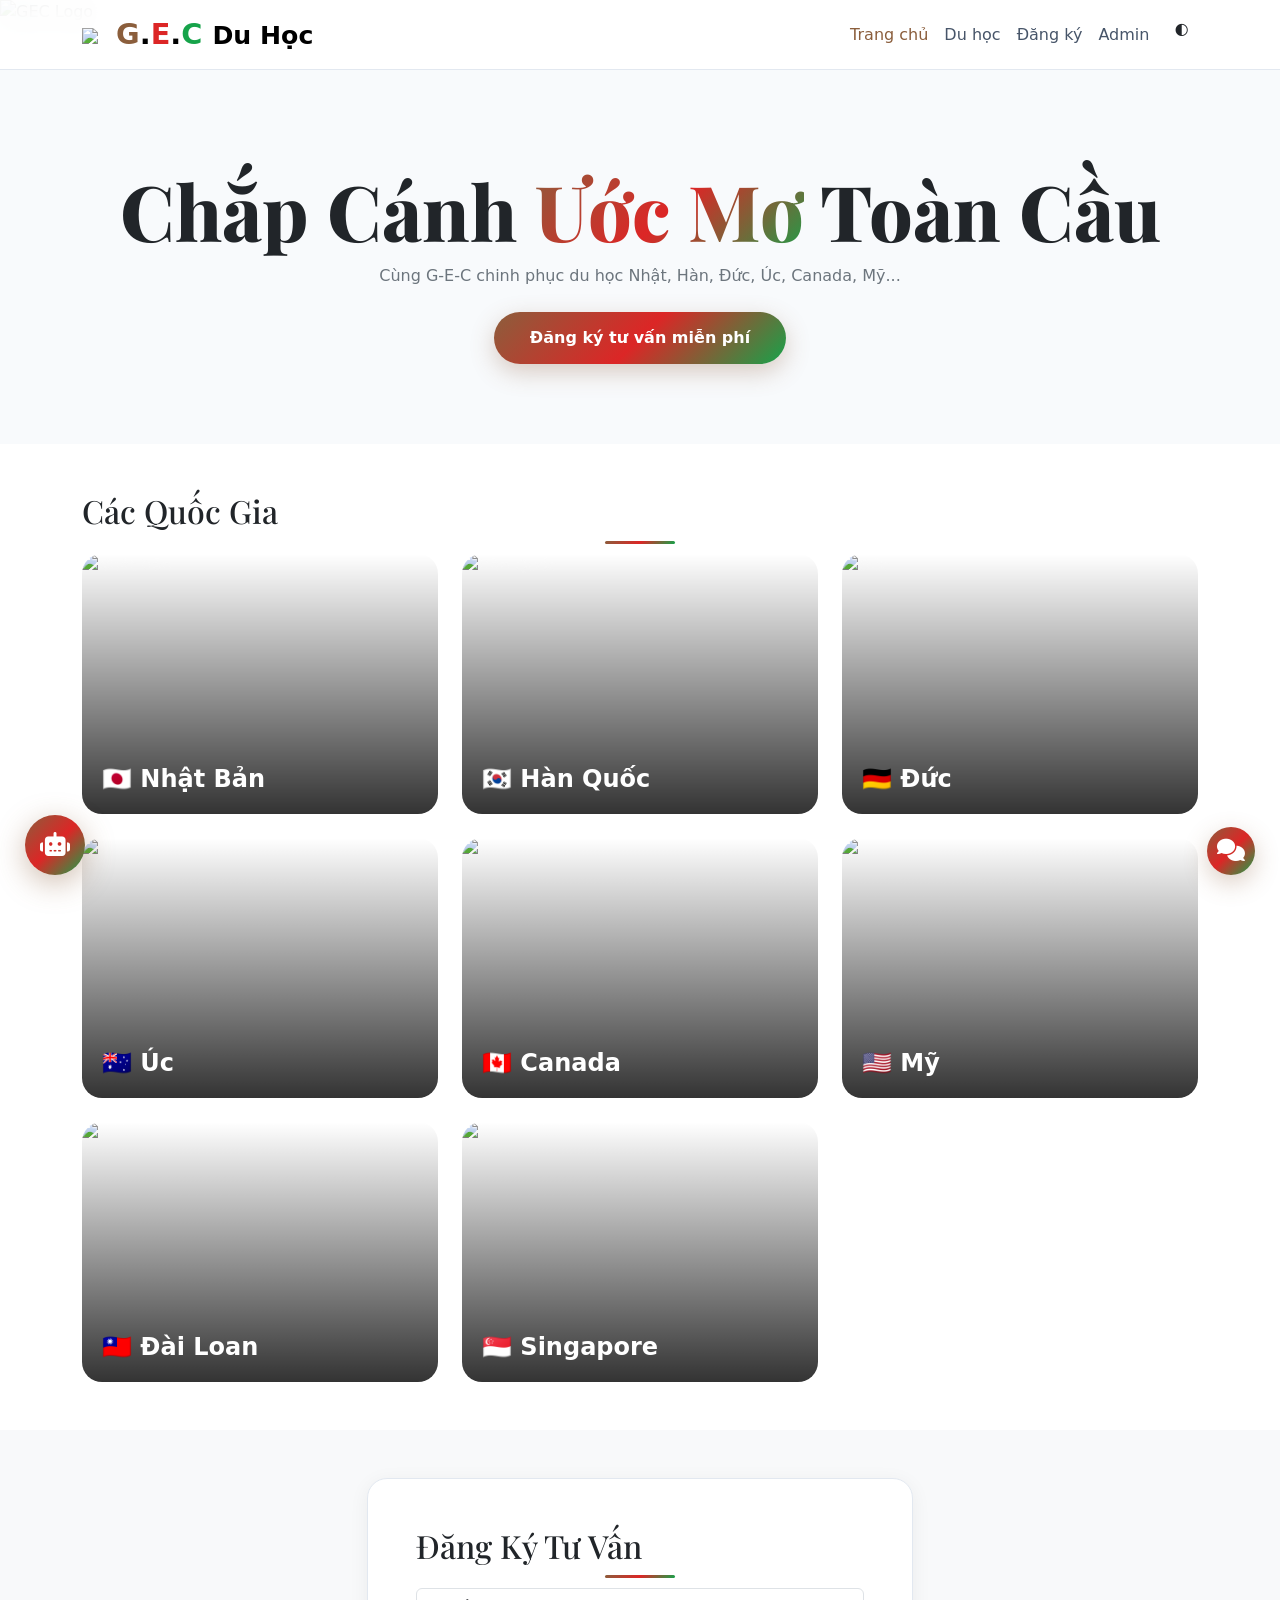
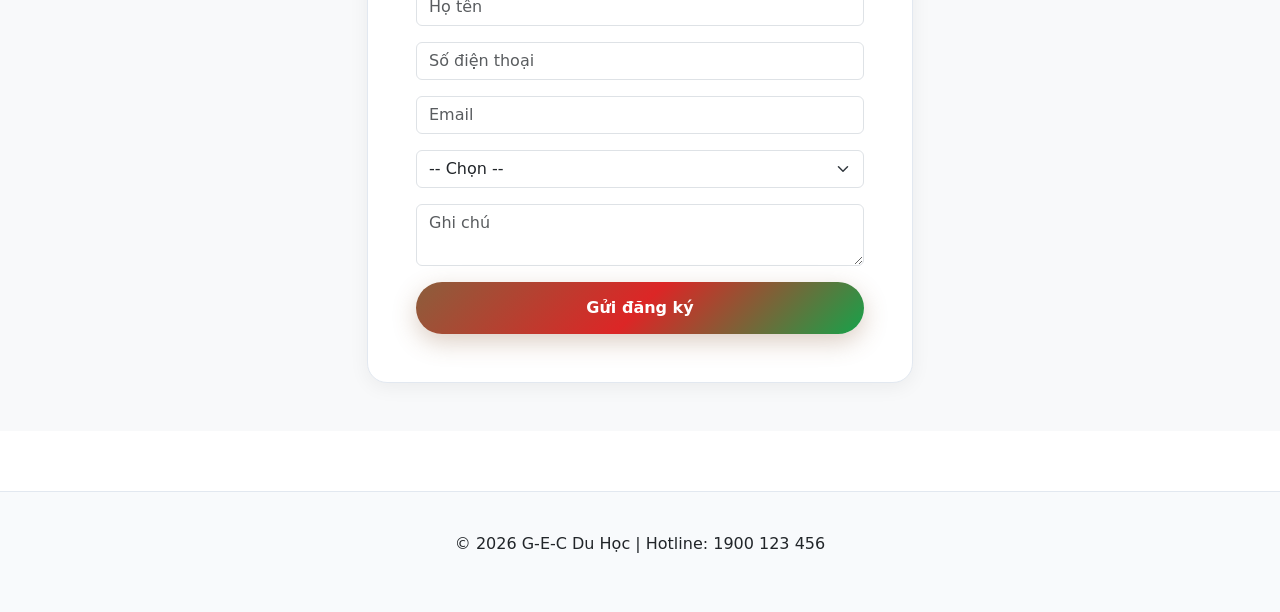
==== commit 6b1779a0: "Update index.html" ====
--- a/index.html
+++ b/index.html
@@ -3,26 +3,32 @@
 <head>
   <meta charset="UTF-8">
   <meta name="viewport" content="width=device-width, initial-scale=1.0">
-  <title>G-E-C Du Học</title>
-  <link rel="icon" id="dynamicFavicon" href="https://img.upanhnhanh.com/8810234eeb91bf4e9ffdb38f28e2d106">
+  <title>G-E-C Du Học - Chắp Cánh Ước Mơ Toàn Cầu</title>
+  <meta name="description" content="Trung tâm du học G-E-C - Nhật, Hàn, Đức, Úc, Canada, Mỹ, Đài Loan, Singapore">
+  <link id="dynamicFavicon" rel="icon" href="https://img.upanhnhanh.com/8810234eeb91bf4e9ffdb38f28e2d106">
   <link href="https://fonts.googleapis.com/css2?family=Inter:wght@300..900&family=Playfair+Display:wght@700;800&display=swap" rel="stylesheet">
   <link rel="stylesheet" href="https://cdnjs.cloudflare.com/ajax/libs/font-awesome/6.5.1/css/all.min.css">
   <link rel="stylesheet" href="https://cdn.jsdelivr.net/npm/aos@2.3.4/dist/aos.css">
-  <link rel="stylesheet" href="https://cdn.jsdelivr.net/npm/swiper@11/swiper-bundle.min.css">
+  <link rel="stylesheet" href="css/style.css">
   <link href="https://cdn.jsdelivr.net/npm/bootstrap@5.3.3/dist/css/bootstrap.min.css" rel="stylesheet">
-  <link rel="stylesheet" href="css/style.css">
 </head>
 <body>
-  <div id="loading-screen" style="position:fixed;inset:0;background:#fff;display:flex;flex-direction:column;align-items:center;justify-content:center;z-index:99999;transition:opacity 0.5s;">
-    <img src="https://img.upanhnhanh.com/8810234eeb91bf4e9ffdb38f28e2d106" style="width:120px;margin-bottom:20px;" alt="GEC Logo">
-    <div style="width:50px;height:50px;border:3px solid #e2e8f0;border-top-color:#8B5E3C;border-radius:50%;animation:spin 0.8s linear infinite;"></div>
+  <div id="loading-screen">
+    <img src="https://img.upanhnhanh.com/8810234eeb91bf4e9ffdb38f28e2d106" alt="GEC Logo" style="width:120px; margin-bottom:20px;">
+    <div class="loader-spinner"></div>
   </div>
 
   <nav class="navbar navbar-expand-lg fixed-top">
     <div class="container">
-      <a class="navbar-brand" href="index.html"><img src="https://img.upanhnhanh.com/8810234eeb91bf4e9ffdb38f28e2d106" height="40" class="me-2 logo-img"><span class="logo-g">G</span>.<span class="logo-e">E</span>.<span class="logo-c">C</span> <small>Du Học</small></a>
-      <button class="navbar-toggler" data-bs-toggle="collapse" data-bs-target="#nav"><span class="navbar-toggler-icon"></span></button>
-      <div class="collapse navbar-collapse" id="nav">
+      <a class="navbar-brand" href="index.html">
+        <img src="https://img.upanhnhanh.com/8810234eeb91bf4e9ffdb38f28e2d106" height="35" class="me-2 logo-img">
+        <span class="logo-g">G</span>.<span class="logo-e">E</span>.<span class="logo-c">C</span>
+        <small>Du Học</small>
+      </a>
+      <button class="navbar-toggler" type="button" data-bs-toggle="collapse" data-bs-target="#navbarNav">
+        <span class="navbar-toggler-icon"></span>
+      </button>
+      <div class="collapse navbar-collapse" id="navbarNav">
         <ul class="navbar-nav ms-auto">
           <li class="nav-item"><a class="nav-link active" href="index.html">Trang chủ</a></li>
           <li class="nav-item"><a class="nav-link" href="#duhoc">Du học</a></li>
@@ -36,7 +42,7 @@
 
   <section class="hero-section" id="home">
     <div class="container text-center">
-      <h1 class="hero-title">Chắp Cánh <span class="highlight">Ước Mơ</span><br>Toàn Cầu</h1>
+      <h1 class="hero-title">Chắp Cánh <span class="highlight">Ước Mơ</span> Toàn Cầu</h1>
       <p class="text-secondary mb-4">Cùng G-E-C chinh phục du học Nhật, Hàn, Đức, Úc, Canada, Mỹ...</p>
       <a href="#dangky" class="btn-glow">Đăng ký tư vấn miễn phí</a>
     </div>
@@ -60,7 +66,7 @@
             <input class="form-control mb-3" placeholder="Email" id="regEmail">
             <select class="form-select mb-3" id="regCountry"></select>
             <textarea class="form-control mb-3" rows="2" placeholder="Ghi chú" id="regNote"></textarea>
-            <button class="btn-glow w-100">Gửi đăng ký</button>
+            <button type="submit" class="btn-glow w-100">Gửi đăng ký</button>
           </form>
           <div id="registerSuccess" class="text-center mt-3 d-none">✅ Đăng ký thành công!</div>
         </div>
@@ -70,14 +76,34 @@
 
   <footer class="text-center"><div class="container"><p>© 2026 G-E-C Du Học | Hotline: <span id="footerPhone"></span></p></div></footer>
 
-  <!-- AI Chat, Dock -->
   <div class="ai-chat-bubble"><button class="ai-chat-btn" id="aiChatToggle"><i class="fas fa-robot"></i></button></div>
-  <div class="ai-chat-window" id="aiChatWindow">...</div>
-  <div class="floating-dock"><div class="dock-menu" id="dockMenu"></div><button class="dock-toggle" id="dockToggle"><i class="fas fa-comments"></i></button></div>
+  <div class="ai-chat-window" id="aiChatWindow">
+    <div class="ai-chat-messages" id="aiChatMessages"><div class="ai-message bot">👋 Chào bạn, tôi có thể giúp gì?</div></div>
+    <div class="ai-chat-input"><input type="text" placeholder="Nhập câu hỏi..." id="aiChatInput"><button id="aiChatSend"><i class="fas fa-paper-plane"></i></button></div>
+  </div>
+
+  <div class="floating-dock">
+    <div class="dock-menu" id="dockMenu"></div>
+    <button class="dock-toggle" id="dockToggle"><i class="fas fa-comments"></i></button>
+  </div>
 
   <script src="https://cdn.jsdelivr.net/npm/bootstrap@5.3.3/dist/js/bootstrap.bundle.min.js"></script>
   <script src="https://cdn.jsdelivr.net/npm/aos@2.3.4/dist/aos.js"></script>
   <script src="js/gist-api.js"></script>
   <script src="js/app.js"></script>
+  <script>
+    document.getElementById('themeToggle').onclick = () => {
+      const html = document.documentElement;
+      const next = html.getAttribute('data-bs-theme') === 'light' ? 'dark' : 'light';
+      html.setAttribute('data-bs-theme', next);
+    };
+    window.addEventListener('load', () => {
+      document.getElementById('footerPhone').textContent = siteData.siteConfig.phone;
+      const select = document.getElementById('regCountry');
+      if (select && siteData) {
+        select.innerHTML = '<option value="">-- Chọn --</option>' + siteData.countries.map(c => `<option>${c.name}</option>`).join('');
+      }
+    });
+  </script>
 </body>
 </html>
--- a/css/style.css
+++ b/css/style.css
@@ -2,161 +2,94 @@
   --brown: #8B5E3C;
   --red: #DC2626;
   --green: #16A34A;
-  --orange: #FF6600;
   --primary: var(--brown);
   --secondary: var(--red);
   --accent: var(--green);
-  --glass-bg: rgba(255, 255, 255, 0.05);
-  --glass-border: rgba(255, 255, 255, 0.12);
-  --text-primary: #f1f5f9;
+  --bg: #ffffff;
+  --text: #1e293b;
+  --text-secondary: #475569;
+  --card-bg: #ffffff;
+  --card-border: #e2e8f0;
+  --shadow: 0 4px 20px rgba(0,0,0,0.06);
+  --gradient: linear-gradient(135deg, var(--brown), var(--red), var(--green));
+}
+[data-bs-theme="dark"] {
+  --bg: #0a0a1a;
+  --text: #f1f5f9;
   --text-secondary: #cbd5e1;
-  --bg-dark: #0a0a1a;
-  --bg-card: rgba(15, 15, 35, 0.7);
-  --gradient-1: linear-gradient(135deg, var(--brown), var(--red), var(--green));
-  --gradient-2: linear-gradient(135deg, #1e1b4b, #0f0a2e, #0a1a2e);
-}
-[data-bs-theme="light"] {
-  --glass-bg: rgba(255, 255, 255, 0.6);
-  --glass-border: rgba(0, 0, 0, 0.1);
-  --text-primary: #1e293b;
-  --text-secondary: #475569;
-  --bg-dark: #f8fafc;
-  --bg-card: rgba(255, 255, 255, 0.8);
+  --card-bg: rgba(15,15,35,0.8);
+  --card-border: rgba(255,255,255,0.1);
+  --shadow: 0 8px 32px rgba(0,0,0,0.3);
 }
 * { margin:0; padding:0; box-sizing:border-box; }
 body {
   font-family: 'Inter', sans-serif;
-  background: var(--bg-dark);
-  color: var(--text-primary);
+  background: var(--bg);
+  color: var(--text);
+  transition: background 0.3s, color 0.3s;
   overflow-x: hidden;
-  transition: background 0.5s, color 0.5s;
 }
-.glass {
-  background: var(--glass-bg);
-  backdrop-filter: blur(20px);
-  border: 1px solid var(--glass-border);
+/* Cards bo tròn */
+.glass, .glass-card {
+  background: var(--card-bg);
+  border: 1px solid var(--card-border);
   border-radius: 20px;
+  box-shadow: var(--shadow);
+  backdrop-filter: blur(10px);
+  transition: 0.3s;
 }
-.glass-card {
-  background: var(--bg-card);
-  backdrop-filter: blur(15px);
-  border: 1px solid var(--glass-border);
-  border-radius: 20px;
-  transition: all 0.4s;
-  overflow: hidden;
+.glass-card:hover { transform: translateY(-5px); box-shadow: 0 12px 30px rgba(0,0,0,0.1); }
+
+/* Navbar */
+.navbar { background: rgba(255,255,255,0.9); backdrop-filter: blur(15px); border-bottom: 1px solid #e2e8f0; }
+.navbar .navbar-brand { font-weight:800; font-size:1.8rem; }
+.navbar .logo-g { color: var(--brown); } .navbar .logo-e { color: var(--red); } .navbar .logo-c { color: var(--green); }
+.nav-link { color: var(--text-secondary) !important; font-weight:500; }
+.nav-link:hover, .nav-link.active { color: var(--brown) !important; }
+
+/* Hero */
+.hero-section { background: #f8fafc; padding: 120px 0 80px; }
+.hero-title { font-family: 'Playfair Display', serif; font-size: clamp(2.5rem,6vw,5rem); font-weight:800; }
+.hero-title .highlight { background: var(--gradient); -webkit-background-clip:text; -webkit-text-fill-color:transparent; }
+.btn-glow {
+  background: var(--gradient); color:#fff; padding:14px 36px; border-radius:50px;
+  font-weight:600; border:none; box-shadow:0 8px 25px rgba(139,94,60,0.3);
+  text-decoration:none; display:inline-block; transition:0.3s;
 }
-.glass-card:hover {
-  transform: translateY(-8px);
-  box-shadow: 0 20px 60px rgba(0,0,0,0.3);
-}
-.navbar-glass {
-  background: rgba(10,10,26,0.7);
-  backdrop-filter: blur(30px);
-  border-bottom: 1px solid rgba(255,255,255,0.08);
-  padding: 12px 0;
-  transition: 0.4s;
-}
-.navbar-glass.scrolled {
-  background: rgba(10,10,26,0.9);
-  box-shadow: 0 4px 30px rgba(0,0,0,0.5);
-  padding: 8px 0;
-}
-.navbar-brand { font-weight:900; font-size:1.8rem; }
-.logo-g { color: var(--brown); }
-.logo-e { color: var(--red); }
-.logo-c { color: var(--green); }
-.hero-section {
-  min-height: 100vh;
-  display: flex;
-  align-items: center;
-  background: var(--gradient-2);
-  position: relative;
-  overflow: hidden;
-}
-.hero-content { position: relative; z-index:2; padding: 120px 0 60px; }
-.hero-title {
-  font-family: 'Playfair Display', serif;
-  font-size: clamp(2.5rem, 6vw, 5rem);
-  font-weight: 800;
-}
-.highlight {
-  background: var(--gradient-1);
-  -webkit-background-clip: text;
-  -webkit-text-fill-color: transparent;
-}
-.btn-glow {
-  padding: 14px 36px;
-  border-radius: 50px;
-  background: var(--gradient-1);
-  color: #fff;
-  font-weight: 600;
-  border: none;
-  box-shadow: 0 8px 30px rgba(139,94,60,0.4);
-  text-decoration: none;
-  display: inline-block;
-  transition: 0.4s;
-}
-.btn-glow:hover { transform: translateY(-3px); box-shadow: 0 12px 40px rgba(220,38,38,0.5); color: #fff; }
-.section-title { text-align: center; margin-bottom: 50px; }
-.section-title h2 { font-family: 'Playfair Display', serif; font-size: clamp(2rem,4vw,3rem); }
-.section-title .line { width: 80px; height: 3px; border-radius: 3px; background: var(--gradient-1); margin: 0 auto; }
-.country-card {
-  display: block;
-  position: relative;
-  border-radius: 20px;
-  overflow: hidden;
-  height: 280px;
-  cursor: pointer;
-  text-decoration: none;
-  color: inherit;
-  transition: 0.4s;
-}
-.country-card img { width: 100%; height: 100%; object-fit: cover; transition: 0.6s; }
-.country-card:hover img { transform: scale(1.1); }
-.country-overlay {
-  position: absolute; inset: 0;
-  background: linear-gradient(to top, rgba(0,0,0,0.85) 0%, rgba(0,0,0,0.2) 60%);
-  display: flex; flex-direction: column; justify-content: flex-end; padding: 25px;
-}
-.country-overlay h4 { color: #fff; font-weight: 700; }
+.btn-glow:hover { transform: translateY(-2px); box-shadow:0 12px 35px rgba(220,38,38,0.4); color:#fff; }
+.btn-outline { border:2px solid var(--brown); color:var(--brown); padding:12px 34px; border-radius:50px; font-weight:600; text-decoration:none; }
+.btn-outline:hover { background: var(--brown); color:#fff; }
 
-/* AI Chat */
-.ai-chat-bubble { position: fixed; bottom: 25px; left: 25px; z-index: 9991; }
-.ai-chat-btn {
-  width: 60px; height: 60px; border-radius: 50%;
-  background: var(--gradient-1); border: none; color: #fff;
-  font-size: 1.5rem; box-shadow: 0 8px 35px rgba(139,94,60,0.6);
-  animation: pulse-glow 2s infinite; cursor: pointer;
-}
-@keyframes pulse-glow {
-  0%,100% { box-shadow: 0 8px 35px rgba(139,94,60,0.6); }
-  50% { box-shadow: 0 8px 50px rgba(220,38,38,0.8); }
-}
-.ai-chat-window {
-  position: fixed; bottom: 100px; left: 25px; width: 380px; max-width: 90vw;
-  max-height: 550px; background: rgba(15,15,35,0.95); backdrop-filter: blur(30px);
-  border: 1px solid rgba(255,255,255,0.15); border-radius: 20px;
-  display: flex; flex-direction: column;
-  transform: scale(0); opacity: 0; transform-origin: bottom left;
-  transition: 0.4s; z-index: 9992;
-}
-.ai-chat-window.open { transform: scale(1); opacity: 1; }
-.ai-chat-messages { flex:1; overflow-y:auto; padding:16px; display:flex; flex-direction:column; gap:10px; max-height:350px; }
-.ai-message { padding:10px 16px; border-radius:16px; max-width:85%; font-size:0.9rem; }
-.ai-message.bot { background: rgba(255,255,255,0.08); align-self:flex-start; }
-.ai-message.user { background: rgba(139,94,60,0.4); align-self:flex-end; }
-.ai-chat-input { padding:12px 16px; border-top:1px solid rgba(255,255,255,0.1); display:flex; gap:8px; }
-.ai-chat-input input { flex:1; background: rgba(255,255,255,0.06); border:1px solid rgba(255,255,255,0.15); border-radius:25px; padding:10px 18px; color:#fff; outline:none; }
-.ai-chat-input button { width:42px; height:42px; border-radius:50%; background:var(--gradient-1); border:none; color:#fff; }
+.section-title h2 { font-family: 'Playfair Display', serif; font-size:2rem; }
+.section-title .line { width:70px; height:3px; background:var(--gradient); margin:10px auto; border-radius:3px; }
 
-/* Floating Dock */
-.floating-dock { position: fixed; bottom: 25px; right: 25px; z-index: 9990; display: flex; flex-direction: column; gap: 8px; }
-.dock-item { width:48px; height:48px; border-radius:50%; background:var(--glass-bg); backdrop-filter:blur(15px); border:1px solid var(--glass-border); display:flex; align-items:center; justify-content:center; color:#fff; font-size:1.2rem; transition:0.3s; text-decoration:none; }
-.dock-item:hover { transform:scale(1.15); background: rgba(139,94,60,0.3); }
-.dock-toggle { width:48px; height:48px; border-radius:50%; background:var(--gradient-1); border:none; color:#fff; font-size:1.4rem; cursor:pointer; }
+/* Country cards */
+.country-card { display:block; border-radius:20px; overflow:hidden; height:260px; position:relative; text-decoration:none; color:#fff; }
+.country-card img { width:100%; height:100%; object-fit:cover; transition:0.5s; }
+.country-card:hover img { transform:scale(1.05); }
+.country-overlay { position:absolute; inset:0; background:linear-gradient(to top, rgba(0,0,0,0.8), transparent); display:flex; align-items:flex-end; padding:20px; }
+.country-overlay h4 { margin:0; font-weight:700; }
+
+/* AI Chat, Dock giữ nguyên style nhưng nền trắng */
+.ai-chat-bubble { position:fixed; bottom:25px; left:25px; z-index:9991; }
+.ai-chat-btn { width:60px; height:60px; border-radius:50%; background:var(--gradient); border:none; color:#fff; font-size:1.5rem; box-shadow:0 8px 30px rgba(139,94,60,0.4); animation:pulse 2s infinite; cursor:pointer; }
+@keyframes pulse { 0%,100% { box-shadow:0 8px 30px rgba(139,94,60,0.4); } 50% { box-shadow:0 8px 45px rgba(220,38,38,0.6); } }
+.ai-chat-window { position:fixed; bottom:100px; left:25px; width:380px; max-width:90vw; max-height:500px; background:#fff; border-radius:20px; box-shadow:0 10px 40px rgba(0,0,0,0.15); display:flex; flex-direction:column; transform:scale(0); opacity:0; transform-origin:bottom left; transition:0.3s; z-index:9992; }
+.ai-chat-window.open { transform:scale(1); opacity:1; }
+.ai-chat-messages { flex:1; overflow-y:auto; padding:16px; }
+.ai-message { padding:10px 16px; border-radius:16px; max-width:85%; margin-bottom:8px; font-size:0.9rem; }
+.ai-message.bot { background:#f1f5f9; color:#1e293b; }
+.ai-message.user { background:var(--gradient); color:#fff; margin-left:auto; }
+.ai-chat-input { display:flex; padding:12px; border-top:1px solid #e2e8f0; }
+.ai-chat-input input { flex:1; border:1px solid #e2e8f0; border-radius:25px; padding:10px 18px; outline:none; }
+.ai-chat-input button { width:42px; height:42px; border-radius:50%; background:var(--gradient); border:none; color:#fff; margin-left:8px; }
+
+/* Dock */
+.floating-dock { position:fixed; bottom:25px; right:25px; z-index:9990; display:flex; flex-direction:column; gap:8px; }
+.dock-item { width:48px; height:48px; border-radius:50%; background:#fff; border:1px solid #e2e8f0; display:flex; align-items:center; justify-content:center; color:var(--brown); font-size:1.2rem; box-shadow:0 4px 12px rgba(0,0,0,0.05); transition:0.3s; text-decoration:none; }
+.dock-item:hover { background:var(--brown); color:#fff; }
+.dock-toggle { width:48px; height:48px; border-radius:50%; background:var(--gradient); border:none; color:#fff; font-size:1.4rem; cursor:pointer; box-shadow:0 8px 25px rgba(139,94,60,0.3); }
 .dock-menu { max-height:0; overflow:hidden; transition:max-height 0.4s; display:flex; flex-direction:column; gap:8px; }
 .dock-menu.open { max-height:500px; }
 
-footer { background: rgba(5,5,20,0.9); padding: 60px 0 30px; margin-top: 60px; border-top: 1px solid rgba(255,255,255,0.08); }
-.form-control, .form-select { background: rgba(255,255,255,0.06); border: 1px solid rgba(255,255,255,0.15); color: #fff; }
-.form-control:focus { background: rgba(255,255,255,0.1); color: #fff; box-shadow: 0 0 0 0.25rem rgba(139,94,60,0.25); }
+footer { background:#f8fafc; border-top:1px solid #e2e8f0; padding:40px 0; margin-top:60px; }
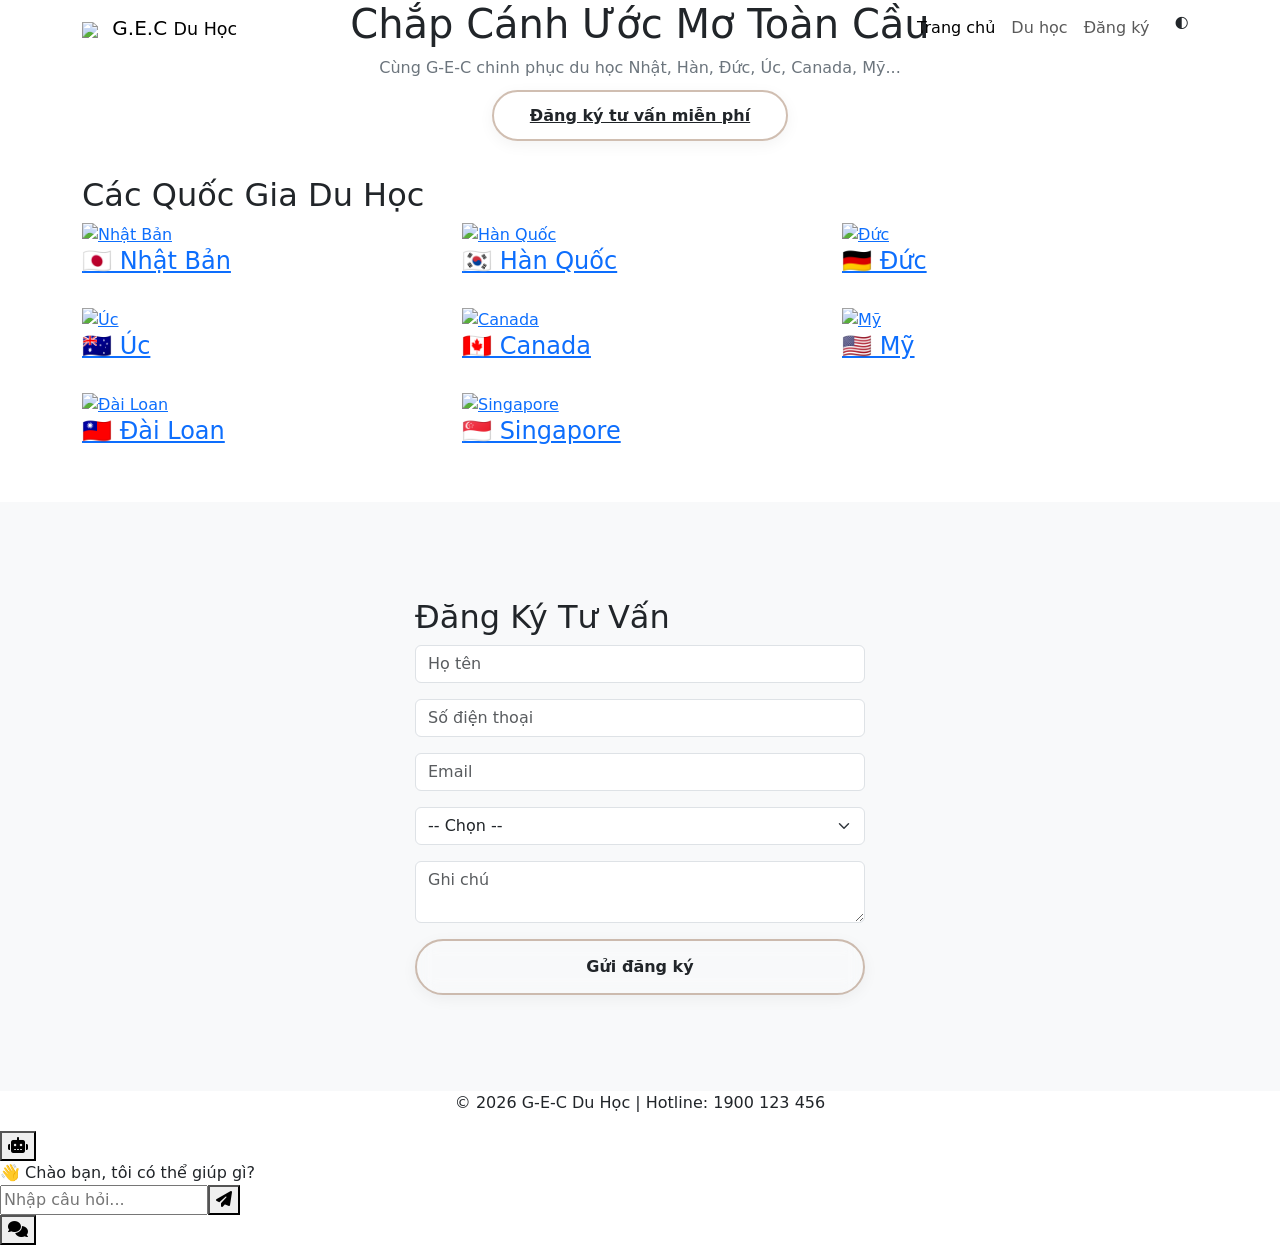
==== commit af68b163: "Update index.html" ====
--- a/index.html
+++ b/index.html
@@ -14,7 +14,7 @@
 </head>
 <body>
   <div id="loading-screen">
-    <img src="https://img.upanhnhanh.com/8810234eeb91bf4e9ffdb38f28e2d106" alt="GEC Logo" style="width:120px; margin-bottom:20px;">
+    <img src="https://img.upanhnhanh.com/8810234eeb91bf4e9ffdb38f28e2d106" alt="GEC" style="width:120px; margin-bottom:20px;">
     <div class="loader-spinner"></div>
   </div>
 
@@ -22,8 +22,7 @@
     <div class="container">
       <a class="navbar-brand" href="index.html">
         <img src="https://img.upanhnhanh.com/8810234eeb91bf4e9ffdb38f28e2d106" height="35" class="me-2 logo-img">
-        <span class="logo-g">G</span>.<span class="logo-e">E</span>.<span class="logo-c">C</span>
-        <small>Du Học</small>
+        <span class="logo-g">G</span>.<span class="logo-e">E</span>.<span class="logo-c">C</span> <small>Du Học</small>
       </a>
       <button class="navbar-toggler" type="button" data-bs-toggle="collapse" data-bs-target="#navbarNav">
         <span class="navbar-toggler-icon"></span>
@@ -33,7 +32,6 @@
           <li class="nav-item"><a class="nav-link active" href="index.html">Trang chủ</a></li>
           <li class="nav-item"><a class="nav-link" href="#duhoc">Du học</a></li>
           <li class="nav-item"><a class="nav-link" href="#dangky">Đăng ký</a></li>
-          <li class="nav-item"><a class="nav-link" href="admin.html">Admin</a></li>
           <li class="nav-item"><button id="themeToggle" class="btn btn-sm ms-2">🌓</button></li>
         </ul>
       </div>
@@ -44,13 +42,13 @@
     <div class="container text-center">
       <h1 class="hero-title">Chắp Cánh <span class="highlight">Ước Mơ</span> Toàn Cầu</h1>
       <p class="text-secondary mb-4">Cùng G-E-C chinh phục du học Nhật, Hàn, Đức, Úc, Canada, Mỹ...</p>
-      <a href="#dangky" class="btn-glow">Đăng ký tư vấn miễn phí</a>
+      <a href="#dangky" class="btn-droplet">Đăng ký tư vấn miễn phí</a>
     </div>
   </section>
 
   <section id="duhoc" class="py-5">
     <div class="container">
-      <div class="section-title"><h2>Các Quốc Gia</h2><div class="line"></div></div>
+      <div class="section-title"><h2>Các Quốc Gia <span style="color:var(--brown);">Du Học</span></h2><div class="line"></div></div>
       <div class="row g-4" id="countryGrid"></div>
     </div>
   </section>
@@ -66,7 +64,7 @@
             <input class="form-control mb-3" placeholder="Email" id="regEmail">
             <select class="form-select mb-3" id="regCountry"></select>
             <textarea class="form-control mb-3" rows="2" placeholder="Ghi chú" id="regNote"></textarea>
-            <button type="submit" class="btn-glow w-100">Gửi đăng ký</button>
+            <button type="submit" class="btn-droplet w-100">Gửi đăng ký</button>
           </form>
           <div id="registerSuccess" class="text-center mt-3 d-none">✅ Đăng ký thành công!</div>
         </div>
@@ -100,9 +98,7 @@
     window.addEventListener('load', () => {
       document.getElementById('footerPhone').textContent = siteData.siteConfig.phone;
       const select = document.getElementById('regCountry');
-      if (select && siteData) {
-        select.innerHTML = '<option value="">-- Chọn --</option>' + siteData.countries.map(c => `<option>${c.name}</option>`).join('');
-      }
+      if (select) select.innerHTML = '<option value="">-- Chọn --</option>' + siteData.countries.map(c => `<option>${c.name}</option>`).join('');
     });
   </script>
 </body>
--- a/css/style.css
+++ b/css/style.css
@@ -1,95 +1,47 @@
-:root {
-  --brown: #8B5E3C;
-  --red: #DC2626;
-  --green: #16A34A;
-  --primary: var(--brown);
-  --secondary: var(--red);
-  --accent: var(--green);
-  --bg: #ffffff;
-  --text: #1e293b;
-  --text-secondary: #475569;
-  --card-bg: #ffffff;
-  --card-border: #e2e8f0;
-  --shadow: 0 4px 20px rgba(0,0,0,0.06);
-  --gradient: linear-gradient(135deg, var(--brown), var(--red), var(--green));
+/* Thêm vào cuối file */
+.btn-droplet {
+  position: relative;
+  background: transparent;
+  border: 2px solid rgba(139, 94, 60, 0.4);
+  color: var(--brown);
+  padding: 14px 36px;
+  border-radius: 50px;
+  font-weight: 600;
+  cursor: pointer;
+  overflow: hidden;
+  transition: all 0.4s cubic-bezier(0.25, 0.8, 0.25, 1.2);
+  backdrop-filter: blur(10px);
+  box-shadow: 0 4px 15px rgba(0,0,0,0.05);
 }
-[data-bs-theme="dark"] {
-  --bg: #0a0a1a;
-  --text: #f1f5f9;
-  --text-secondary: #cbd5e1;
-  --card-bg: rgba(15,15,35,0.8);
-  --card-border: rgba(255,255,255,0.1);
-  --shadow: 0 8px 32px rgba(0,0,0,0.3);
+.btn-droplet::before {
+  content: '';
+  position: absolute;
+  top: -50%;
+  left: -50%;
+  width: 200%;
+  height: 200%;
+  background: radial-gradient(circle at 30% 70%, rgba(220,38,38,0.3) 0%, transparent 50%);
+  opacity: 0;
+  transition: opacity 0.3s;
 }
-* { margin:0; padding:0; box-sizing:border-box; }
-body {
-  font-family: 'Inter', sans-serif;
-  background: var(--bg);
-  color: var(--text);
-  transition: background 0.3s, color 0.3s;
-  overflow-x: hidden;
+.btn-droplet:hover {
+  border-color: var(--red);
+  color: var(--red);
+  transform: translateY(-3px);
+  box-shadow: 0 15px 30px rgba(220,38,38,0.2);
 }
-/* Cards bo tròn */
-.glass, .glass-card {
-  background: var(--card-bg);
-  border: 1px solid var(--card-border);
-  border-radius: 20px;
-  box-shadow: var(--shadow);
-  backdrop-filter: blur(10px);
-  transition: 0.3s;
+.btn-droplet:hover::before {
+  opacity: 1;
+  animation: droplet-shine 1.5s infinite;
 }
-.glass-card:hover { transform: translateY(-5px); box-shadow: 0 12px 30px rgba(0,0,0,0.1); }
+@keyframes droplet-shine {
+  0% { transform: rotate(0deg); }
+  100% { transform: rotate(360deg); }
+}
+.btn-droplet:active {
+  transform: scale(0.95);
+  transition: transform 0.1s;
+}
 
-/* Navbar */
-.navbar { background: rgba(255,255,255,0.9); backdrop-filter: blur(15px); border-bottom: 1px solid #e2e8f0; }
-.navbar .navbar-brand { font-weight:800; font-size:1.8rem; }
-.navbar .logo-g { color: var(--brown); } .navbar .logo-e { color: var(--red); } .navbar .logo-c { color: var(--green); }
-.nav-link { color: var(--text-secondary) !important; font-weight:500; }
-.nav-link:hover, .nav-link.active { color: var(--brown) !important; }
-
-/* Hero */
-.hero-section { background: #f8fafc; padding: 120px 0 80px; }
-.hero-title { font-family: 'Playfair Display', serif; font-size: clamp(2.5rem,6vw,5rem); font-weight:800; }
-.hero-title .highlight { background: var(--gradient); -webkit-background-clip:text; -webkit-text-fill-color:transparent; }
-.btn-glow {
-  background: var(--gradient); color:#fff; padding:14px 36px; border-radius:50px;
-  font-weight:600; border:none; box-shadow:0 8px 25px rgba(139,94,60,0.3);
-  text-decoration:none; display:inline-block; transition:0.3s;
-}
-.btn-glow:hover { transform: translateY(-2px); box-shadow:0 12px 35px rgba(220,38,38,0.4); color:#fff; }
-.btn-outline { border:2px solid var(--brown); color:var(--brown); padding:12px 34px; border-radius:50px; font-weight:600; text-decoration:none; }
-.btn-outline:hover { background: var(--brown); color:#fff; }
-
-.section-title h2 { font-family: 'Playfair Display', serif; font-size:2rem; }
-.section-title .line { width:70px; height:3px; background:var(--gradient); margin:10px auto; border-radius:3px; }
-
-/* Country cards */
-.country-card { display:block; border-radius:20px; overflow:hidden; height:260px; position:relative; text-decoration:none; color:#fff; }
-.country-card img { width:100%; height:100%; object-fit:cover; transition:0.5s; }
-.country-card:hover img { transform:scale(1.05); }
-.country-overlay { position:absolute; inset:0; background:linear-gradient(to top, rgba(0,0,0,0.8), transparent); display:flex; align-items:flex-end; padding:20px; }
-.country-overlay h4 { margin:0; font-weight:700; }
-
-/* AI Chat, Dock giữ nguyên style nhưng nền trắng */
-.ai-chat-bubble { position:fixed; bottom:25px; left:25px; z-index:9991; }
-.ai-chat-btn { width:60px; height:60px; border-radius:50%; background:var(--gradient); border:none; color:#fff; font-size:1.5rem; box-shadow:0 8px 30px rgba(139,94,60,0.4); animation:pulse 2s infinite; cursor:pointer; }
-@keyframes pulse { 0%,100% { box-shadow:0 8px 30px rgba(139,94,60,0.4); } 50% { box-shadow:0 8px 45px rgba(220,38,38,0.6); } }
-.ai-chat-window { position:fixed; bottom:100px; left:25px; width:380px; max-width:90vw; max-height:500px; background:#fff; border-radius:20px; box-shadow:0 10px 40px rgba(0,0,0,0.15); display:flex; flex-direction:column; transform:scale(0); opacity:0; transform-origin:bottom left; transition:0.3s; z-index:9992; }
-.ai-chat-window.open { transform:scale(1); opacity:1; }
-.ai-chat-messages { flex:1; overflow-y:auto; padding:16px; }
-.ai-message { padding:10px 16px; border-radius:16px; max-width:85%; margin-bottom:8px; font-size:0.9rem; }
-.ai-message.bot { background:#f1f5f9; color:#1e293b; }
-.ai-message.user { background:var(--gradient); color:#fff; margin-left:auto; }
-.ai-chat-input { display:flex; padding:12px; border-top:1px solid #e2e8f0; }
-.ai-chat-input input { flex:1; border:1px solid #e2e8f0; border-radius:25px; padding:10px 18px; outline:none; }
-.ai-chat-input button { width:42px; height:42px; border-radius:50%; background:var(--gradient); border:none; color:#fff; margin-left:8px; }
-
-/* Dock */
-.floating-dock { position:fixed; bottom:25px; right:25px; z-index:9990; display:flex; flex-direction:column; gap:8px; }
-.dock-item { width:48px; height:48px; border-radius:50%; background:#fff; border:1px solid #e2e8f0; display:flex; align-items:center; justify-content:center; color:var(--brown); font-size:1.2rem; box-shadow:0 4px 12px rgba(0,0,0,0.05); transition:0.3s; text-decoration:none; }
-.dock-item:hover { background:var(--brown); color:#fff; }
-.dock-toggle { width:48px; height:48px; border-radius:50%; background:var(--gradient); border:none; color:#fff; font-size:1.4rem; cursor:pointer; box-shadow:0 8px 25px rgba(139,94,60,0.3); }
-.dock-menu { max-height:0; overflow:hidden; transition:max-height 0.4s; display:flex; flex-direction:column; gap:8px; }
-.dock-menu.open { max-height:500px; }
-
-footer { background:#f8fafc; border-top:1px solid #e2e8f0; padding:40px 0; margin-top:60px; }
+/* Loader ẩn nhanh */
+#loading-screen.hidden { display: none; }
